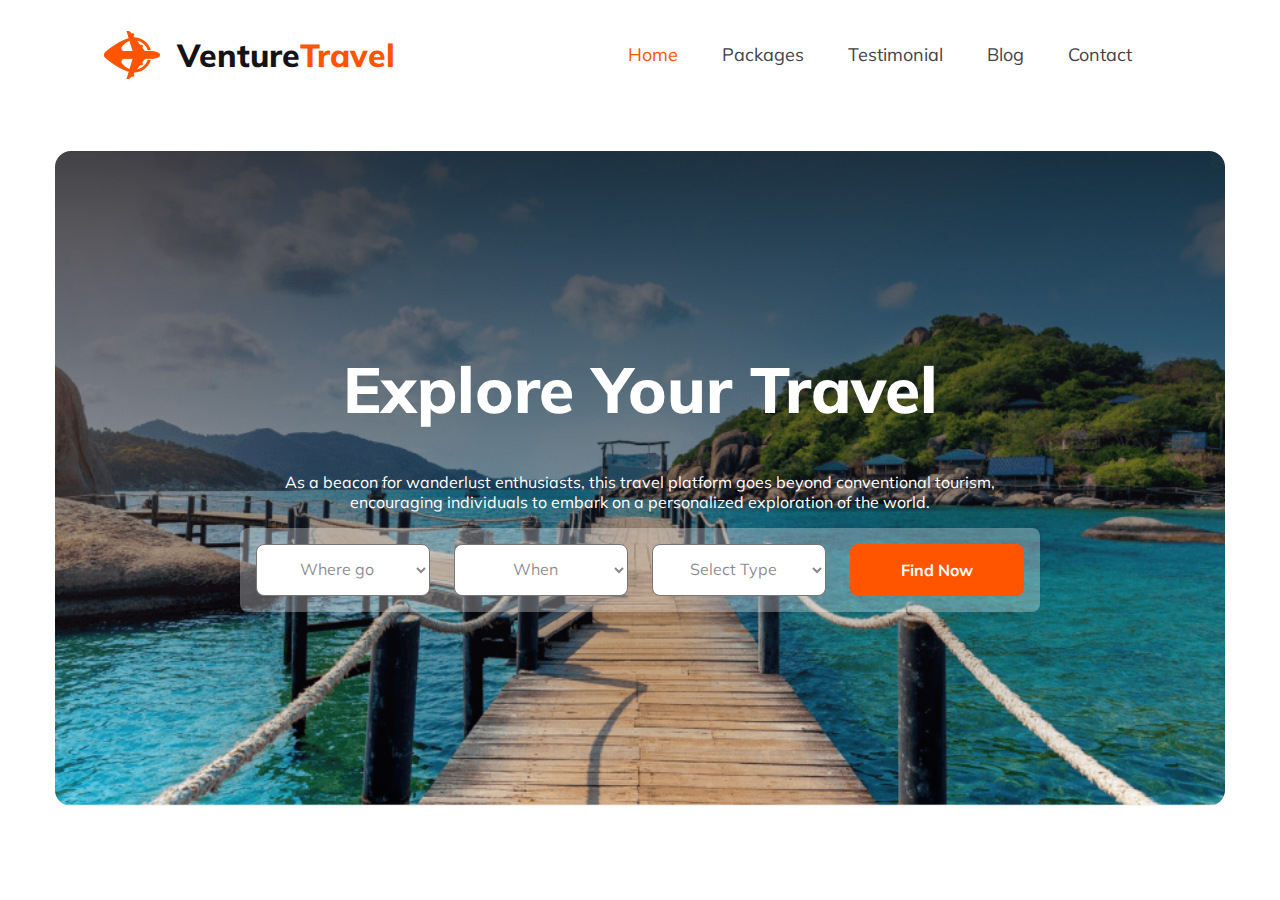
==== index.html @ a74ce191 "Nav and header done with responsive" ====
<!DOCTYPE html>
<html lang="en">
  <head>
    <meta charset="UTF-8" />
    <meta name="viewport" content="width=device-width, initial-scale=1.0" />
    <title>Venture Travel</title>
    <link rel="preconnect" href="https://fonts.googleapis.com" />
    <link rel="preconnect" href="https://fonts.gstatic.com" crossorigin />
    <link
      href="https://fonts.googleapis.com/css2?family=Mulish:ital,wght@0,200..1000;1,200..1000&display=swap"
      rel="stylesheet"/>
      <link rel="stylesheet" href="https://cdnjs.cloudflare.com/ajax/libs/font-awesome/6.5.1/css/all.min.css"
        integrity="sha512-DTOQO9RWCH3ppGqcWaEA1BIZOC6xxalwEsw9c2QQeAIftl+Vegovlnee1c9QX4TctnWMn13TZye+giMm8e2LwA=="
        crossorigin="anonymous" referrerpolicy="no-referrer" />
    <link rel="stylesheet" href="/styles.css" />
  </head>
  <body>
    <header>
      <!-- Nav Section -->
      <nav>
        <div class="nav-title-items">
          <img
            src="Images/Group 40071 (2).png"
            alt=""
            style="margin-right: 17px"
          />
          <h2 id="nav-title">
            Venture<span style="color: #ff5400">Travel</span>
          </h2>
        </div>
        <label class="nav-icon"><i class="fa-solid fa-bars"></i></label>
        <ul>
          <li><a href="" style="color: #ff5400">Home</a></li>
          <li><a href="">Packages</a></li>
          <li><a href="">Testimonial</a></li>
          <li><a href="">Blog</a></li>
          <li><a href="">Contact</a></li>
        </ul>
      </nav>
      <!-- Banner Section -->
      <div class="banner">
        <div>
          <h1 id="banner-title">Explore Your Travel</h1>
          <p id="banner-breff">
            As a beacon for wanderlust enthusiasts, this travel platform goes beyond conventional tourism,<br> encouraging individuals to embark on a personalized exploration of the world.
          </p>
        </div>
       

        <div class="selector-main">
            <select class="selector" name="" id=""> <option value="">Where go</option></select>
            <select class="selector" name="" id=""> <option value="">When</option></select>
            <select class="selector" name="" id=""> <option value="">Select Type</option></select>
            <button id="btn1"><i class="fa-solid fa-magnifying-glass"></i> Find Now</button>
          </div>
      </div>
     
    </header>
  </body>
</html>
---- styles.css ----
/* Shared styles */
* {
  font-family: "Mulish";
}


/* Nav section styles */
nav {
  display: flex;
  justify-content: space-around;
  align-items: center;
}

.nav-title-items {
  display: flex;
  align-items: center;
}

.nav-icon {
  display: none;
}

nav ul {
  display: flex;
}

nav li {
  margin-right: 44px;
  list-style: none;
}

nav li a {
  text-decoration: none;
  color: #424247;
  text-align: center;
  font-size: 18px;
  font-weight: 400;

}

#nav-title {
  color: #131318;
  font-size: 2rem;
  font-weight: 800;

}

/* Banner Section Styles */
.banner {
  background: linear-gradient(180deg, rgba(19, 19, 24, 0.80) 0%, rgba(19, 19, 24, 0.00) 100%), url(Images/banner.png);
  background-size: cover;
  background-repeat: no-repeat;
  background-position: center;
  width: 1170px;
  height: 500px;
  border-radius: 16px;
  margin: 50px auto;
  text-align: center;
  padding-top: 155px;

}

.selector-main {
  padding: 16px;
  border-radius: 8px;
  background: rgba(255, 255, 255, 0.30);
  display: inline-flex;
  padding: 16px;
  align-items: flex-start;
  gap: 24px;
}

.selector {
  width: 174px;
  height: 52px;
  border-radius: 8px;
  background: #FFF;
  color: rgba(19, 19, 24, 0.50);
  text-align: center;
  font-size: 1rem;
  font-weight: 400;

}

#btn1 {
  width: 174px;
  height: 52px;
  border-radius: 8px;
  background: #FF5400;
  color: #FFF;
  text-align: center;
  font-size: 1rem;
  font-weight: 700;
  border: none;

}

#banner-title {
  color: #FFF;
  font-size: 4rem;
  font-weight: 800;

  /* padding-top: 106px; */


}

#banner-breff {

  color: #FFF;

  font-size: 1rem;
  font-weight: 400;

}






/* Responsive section styles */
@media screen and (max-width:600px) {
  nav ul {
    display: none;
  }

  .nav-icon {
    display: block;
  }

  .banner {
    width: 500px;
    height: 483px;
  }

  #banner-title {
    color: #FFF;
    font-size: 1.375rem;
    font-weight: 800;
    /* margin: 0; */
  }

  #banner-breff {
    /* max-width: 304px; */
    color: #FFF;
    text-align: center;
    font-size: 0.875rem;
    font-weight: 400;
    line-height: 21px;
  }

  .selector-main {

    display: flex;
    flex-direction: column;
    justify-content: center;
    align-items: center;
    margin-left: 100px;
    width: 287px;
    padding: 16px;
    gap: 16px;
  }

  .selector {
    width: 255px;
    height: 52px;
  }

  #btn1 {
    width: 255px;
    height: 52px;
  }

  



}
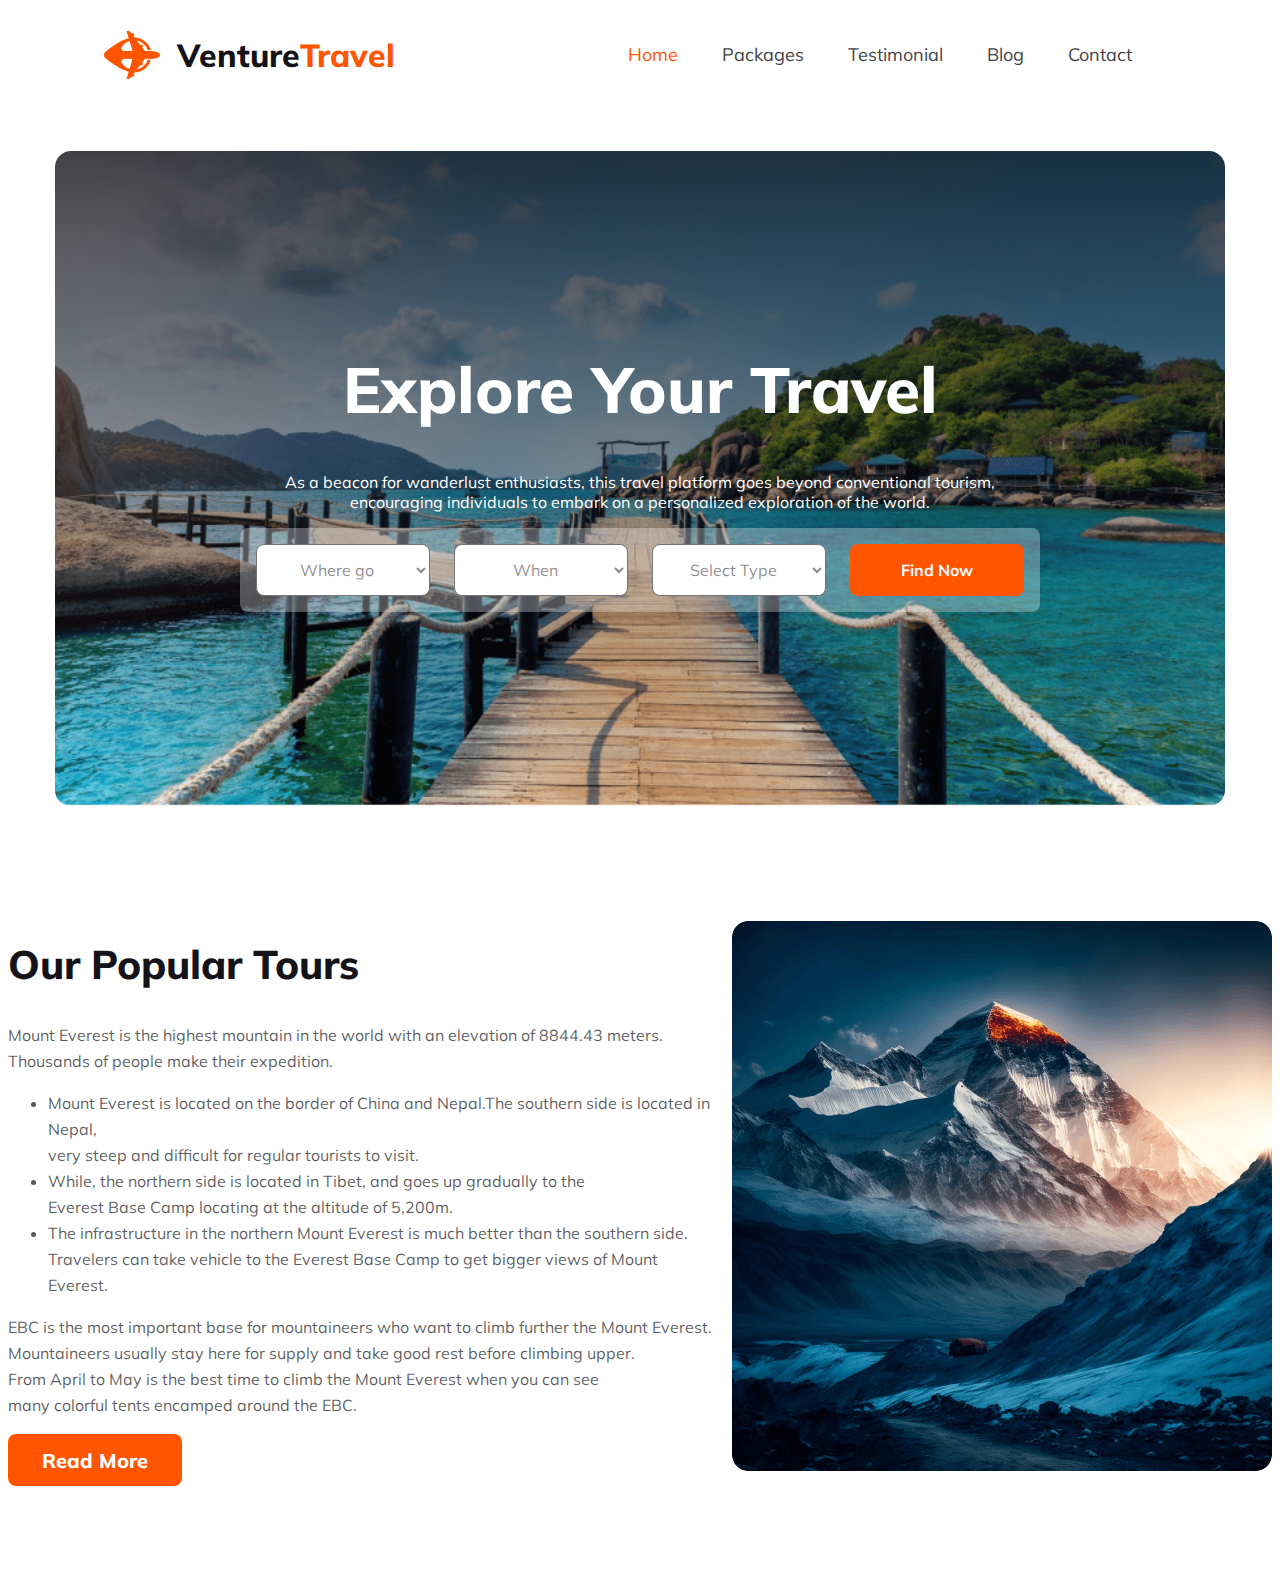
==== commit 1b6af4bd: "popular location section done" ====
--- a/index.html
+++ b/index.html
@@ -56,5 +56,25 @@
       </div>
      
     </header>
+    <main>
+      <div class="hill-section">
+        <div class="popular-tours">
+          <h2 id="tour-title">Our Popular Tours</h2>
+          <p id="tour-breff">Mount Everest is the highest mountain in the world with an elevation of 8844.43 meters. <br> Thousands of people make their expedition.</p>
+          <ul id="tour-points">
+            <li> Mount Everest is located on the border of China and Nepal.The southern side is located in Nepal, <br> very steep and difficult for regular tourists to visit. </li>
+            <li>While, the northern side is located in Tibet, and goes up gradually to the <br> Everest Base Camp locating at the altitude of 5,200m. </li>
+            <li>The infrastructure in the northern Mount Everest is much better than the southern side. <br> Travelers can take vehicle to the Everest Base Camp to get bigger views of Mount Everest. </li>
+          </ul>
+          <p id="tour-breff">EBC is the most important base for mountaineers who want to climb further the Mount Everest. <br> Mountaineers usually stay here for supply and take good rest before climbing upper. <br> From April to May is the best time to climb the Mount Everest when you can see <br> many colorful tents encamped around the EBC. </p>
+            <button id="btn2">Read More</button>
+        </div>
+      
+          <img id="mount-everest-img" src="Images/Rectangle 4.png" alt="">
+      
+      
+          
+      
+    </main>
   </body>
 </html>
--- a/styles.css
+++ b/styles.css
@@ -1,6 +1,7 @@
 /* Shared styles */
 * {
   font-family: "Mulish";
+
 }
 
 
@@ -99,20 +100,72 @@
   color: #FFF;
   font-size: 4rem;
   font-weight: 800;
-
-  /* padding-top: 106px; */
-
-
 }
 
 #banner-breff {
-
-  color: #FFF;
-
-  font-size: 1rem;
-  font-weight: 400;
-
-}
+  color: #FFF;
+  font-size: 1rem;
+  font-weight: 400;
+}
+
+/* Main Sections Styles */
+.hill-section {
+  display: flex;
+  justify-content: center;
+  align-items: center;
+  margin: 100px auto;
+
+
+}
+
+.popular-tours {
+  margin-right: 20px;
+}
+
+
+#tour-title {
+  color: #131318;
+  font-size: 2.5rem;
+  font-weight: 800;
+}
+
+#tour-breff {
+  color: rgba(19, 19, 24, 0.70);
+  font-size: 1rem;
+  font-weight: 400;
+  line-height: 26px;
+}
+
+#tour-points {
+  color: rgba(19, 19, 24, 0.70);
+
+  font-size: 1rem;
+
+  font-weight: 400;
+  line-height: 26px;
+}
+
+#mount-everest-img {
+  width: 540px;
+  height: 550px;
+  border-radius: 16px;
+
+}
+
+#btn2 {
+  background: #FF5400;
+  width: 174px;
+  height: 52px;
+  border-radius: 8px;
+  border: none;
+  color: #FFF;
+  text-align: center;
+  font-size: 1.25rem;
+  font-weight: 800;
+
+}
+
+
 
 
 
@@ -121,6 +174,8 @@
 
 /* Responsive section styles */
 @media screen and (max-width:600px) {
+
+  /* Nav and Header section */
   nav ul {
     display: none;
   }
@@ -138,11 +193,11 @@
     color: #FFF;
     font-size: 1.375rem;
     font-weight: 800;
-    /* margin: 0; */
+    
   }
 
   #banner-breff {
-    /* max-width: 304px; */
+    
     color: #FFF;
     text-align: center;
     font-size: 0.875rem;
@@ -172,7 +227,68 @@
     height: 52px;
   }
 
-  
+  /* Main section styles */
+  /* popular tours */
+  .hill-section {
+    display: flex;
+    flex-direction: column;
+    justify-content: center;
+    align-items: center;
+    margin: 100px auto;
+
+
+  }
+
+  .popular-tours {
+    margin-left: 20px;
+  }
+
+
+  #tour-title {
+    color: #131318;
+
+    font-size: 1.25rem;
+    font-weight: 800;
+
+  }
+
+  #tour-breff {
+    color: rgba(19, 19, 24, 0.70);
+    font-size: 0.875rem;
+    font-weight: 400;
+    line-height: 24px;
+  }
+
+  #tour-points {
+    color: rgba(19, 19, 24, 0.70);
+    font-size: 0.875rem;
+    font-weight: 400;
+    line-height: 24px;
+  }
+
+  #mount-everest-img {
+    width: 540px;
+    height: 550px;
+    border-radius: 16px;
+
+  }
+
+  #btn2 {
+    background: #FF5400;
+    width: 174px;
+    height: 52px;
+    border-radius: 8px;
+    border: none;
+    color: #FFF;
+    text-align: center;
+    font-size: 1.25rem;
+    font-weight: 800;
+    margin-bottom: 24px ;
+
+  }
+
+
+
 
 
 
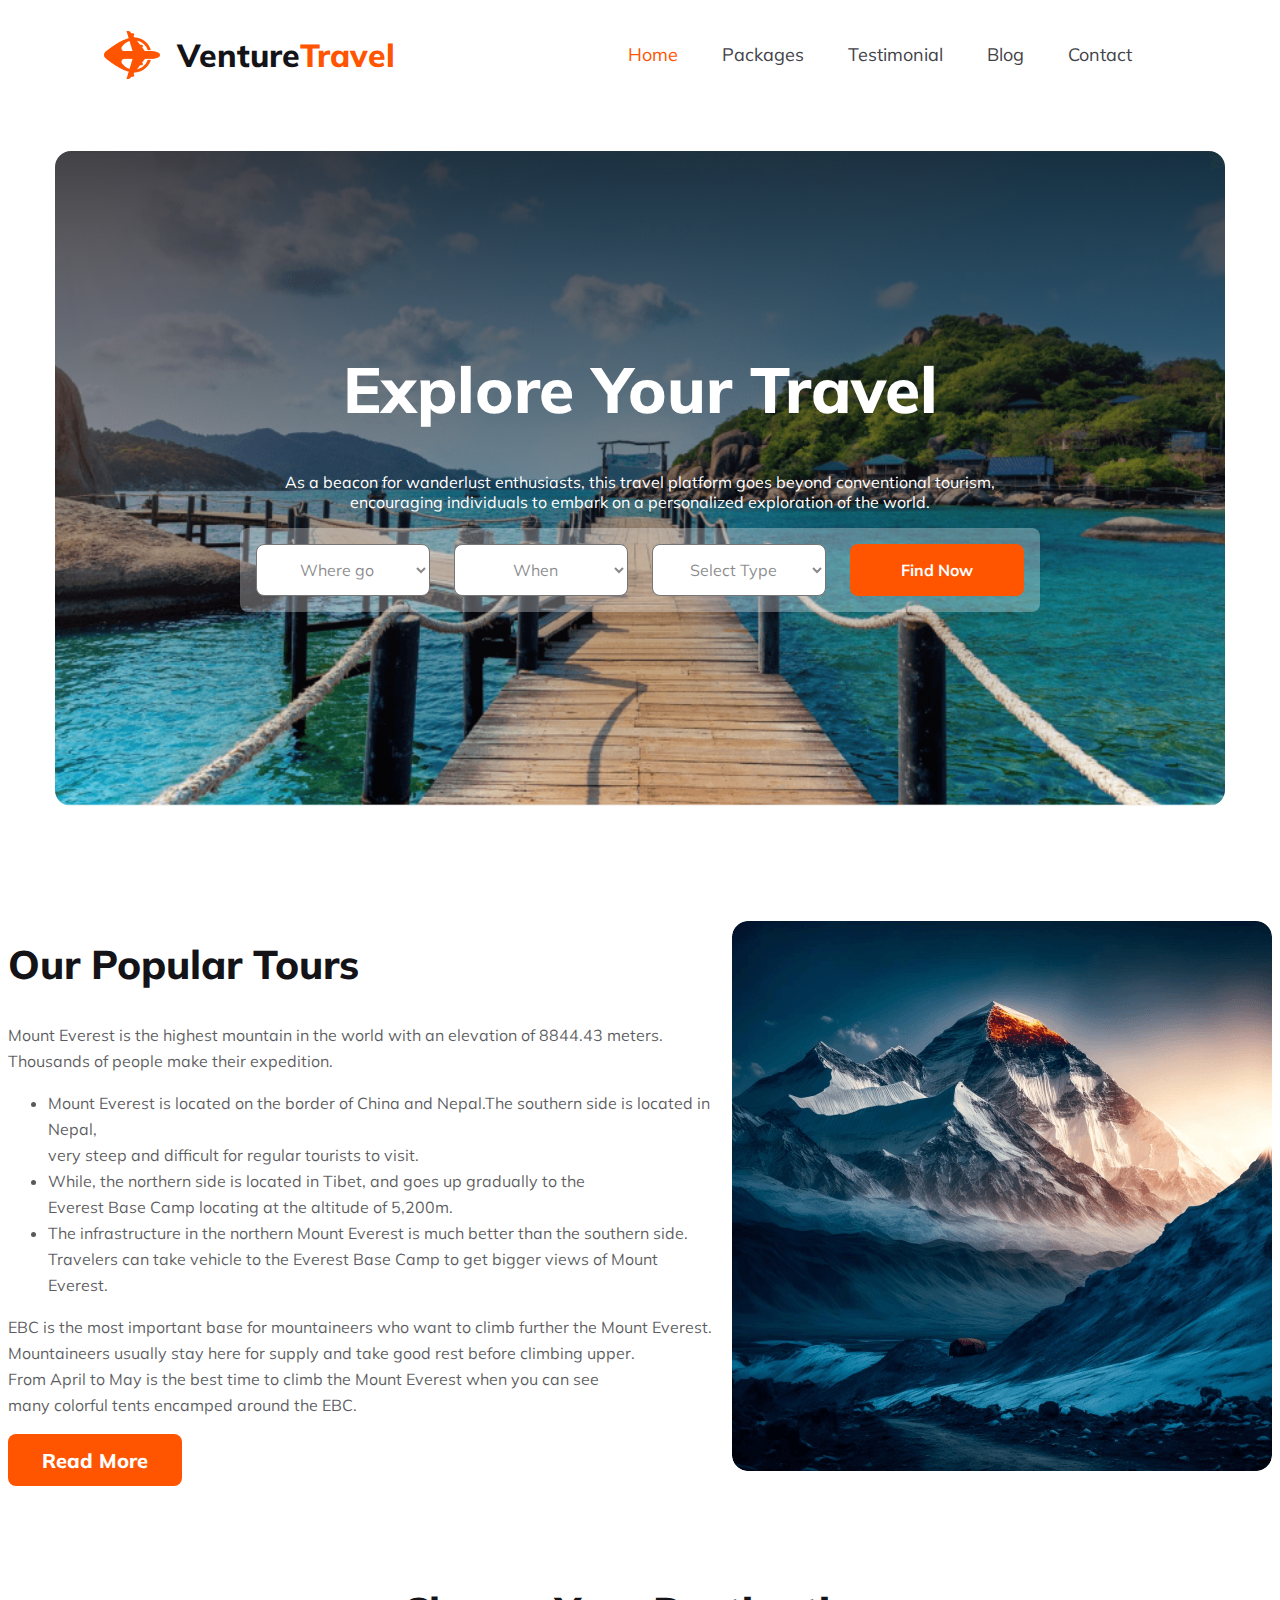
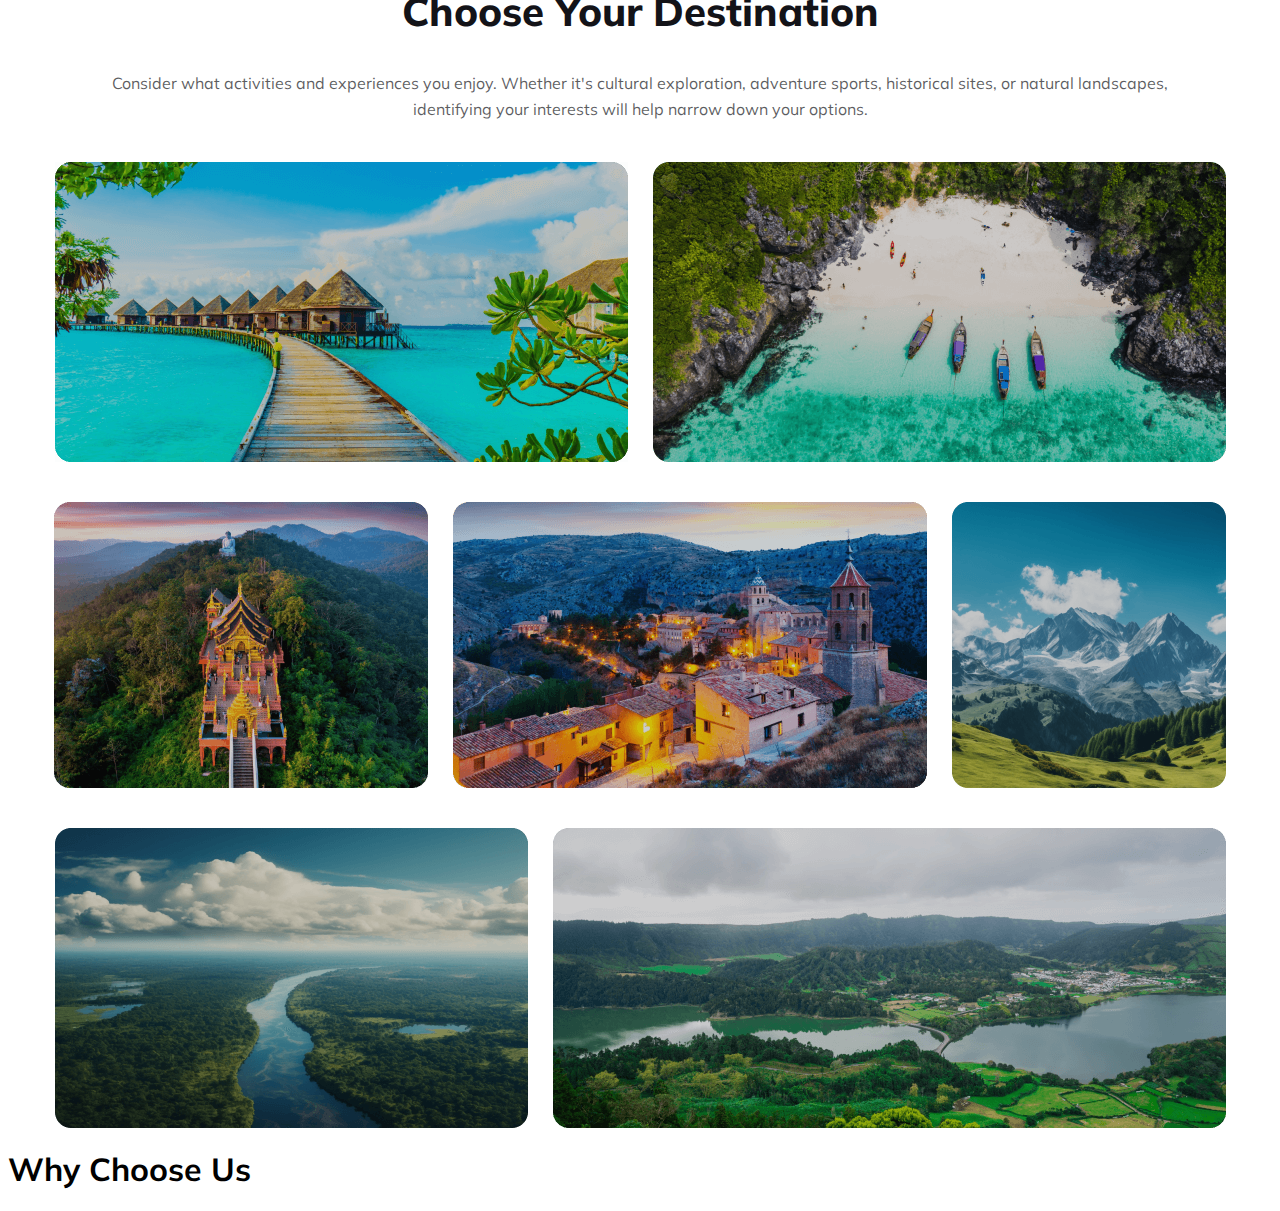
==== commit ee83c82d: "Git problem" ====
--- a/index.html
+++ b/index.html
@@ -57,6 +57,7 @@
      
     </header>
     <main>
+      <!-- Popular location -->
       <div class="hill-section">
         <div class="popular-tours">
           <h2 id="tour-title">Our Popular Tours</h2>
@@ -71,7 +72,35 @@
         </div>
       
           <img id="mount-everest-img" src="Images/Rectangle 4.png" alt="">
-      
+        </div>
+
+        <!-- Choose Your Location section -->
+        <section>
+          <h2 id="location-title">Choose Your Destination</h2>
+          <p id="location-breff">Consider what activities and experiences you enjoy. Whether it's cultural exploration, adventure sports, historical sites, or natural landscapes, <br> identifying your interests will help narrow down your options.</p>
+          <div class="row">
+            <img class="location-img" src="Images/Rectangle 5.png" alt="">
+            <img class="location-img" src="Images/indo.png" alt="">
+          </div>
+          <div class="row">
+            <img src="Images/Rectangle 6.png" alt="">
+            <img src="Images/Rectangle 7.png" alt="">
+            <img src="Images/Rectangle 9.png" alt="">
+          </div>
+          <div class="row">
+            <img src="Images/Rectangle 11.png" alt="">
+            <img src="Images/Rectangle 10.png" alt="">
+          </div>
+
+        </section>
+        <!-- Why chose us section -->
+
+        <section>
+          <div>
+            <h1>Why Choose Us</h1>
+            <p></p>
+          </div>
+        </section>
       
           
       
--- a/styles.css
+++ b/styles.css
@@ -165,9 +165,36 @@
 
 }
 
-
-
-
+/* Choose Your Location section styles */
+#location-title {
+  color: #131318;
+  text-align: center;
+  font-size: 2.5rem;
+  font-weight: 800;
+}
+
+#location-breff {
+  color: rgba(19, 19, 24, 0.70);
+  text-align: center;
+  font-size: 1rem;
+  font-weight: 400;
+  line-height: 26px;
+}
+
+
+.row {
+  display: flex;
+  justify-content: center;
+  align-items: center;
+  margin-top: 40px;
+  gap: 25px;
+}
+
+.location-img {
+  width: 573px;
+  height: 300px;
+}
+/* Why chose us section */
 
 
 
@@ -193,11 +220,11 @@
     color: #FFF;
     font-size: 1.375rem;
     font-weight: 800;
-    
+
   }
 
   #banner-breff {
-    
+
     color: #FFF;
     text-align: center;
     font-size: 0.875rem;
@@ -283,12 +310,49 @@
     text-align: center;
     font-size: 1.25rem;
     font-weight: 800;
-    margin-bottom: 24px ;
-
-  }
-
-
-
+    margin-bottom: 24px;
+
+  }
+
+  /* Choose Your Location section styles */
+
+  #location-title {
+    color: #131318;
+    text-align: center;
+    font-size: 1.25rem;
+    font-weight: 800;
+
+  }
+
+  #location-breff {
+    color: rgba(19, 19, 24, 0.70);
+    text-align: center;
+    font-size: 0.875rem;
+    font-weight: 400;
+    line-height: 24px;
+  }
+
+  .row>img {
+    width: 335px;
+    height: 176px;
+  }
+
+  .row {
+    display: flex;
+    flex-direction: column;
+    justify-content: center;
+    align-items: center;
+    margin-top: 40px;
+    gap: 25px;
+  }
+
+  .location-img {
+    width: 573px;
+    height: 300px;
+  }
+
+
+/* Why chose us section */
 
 
 
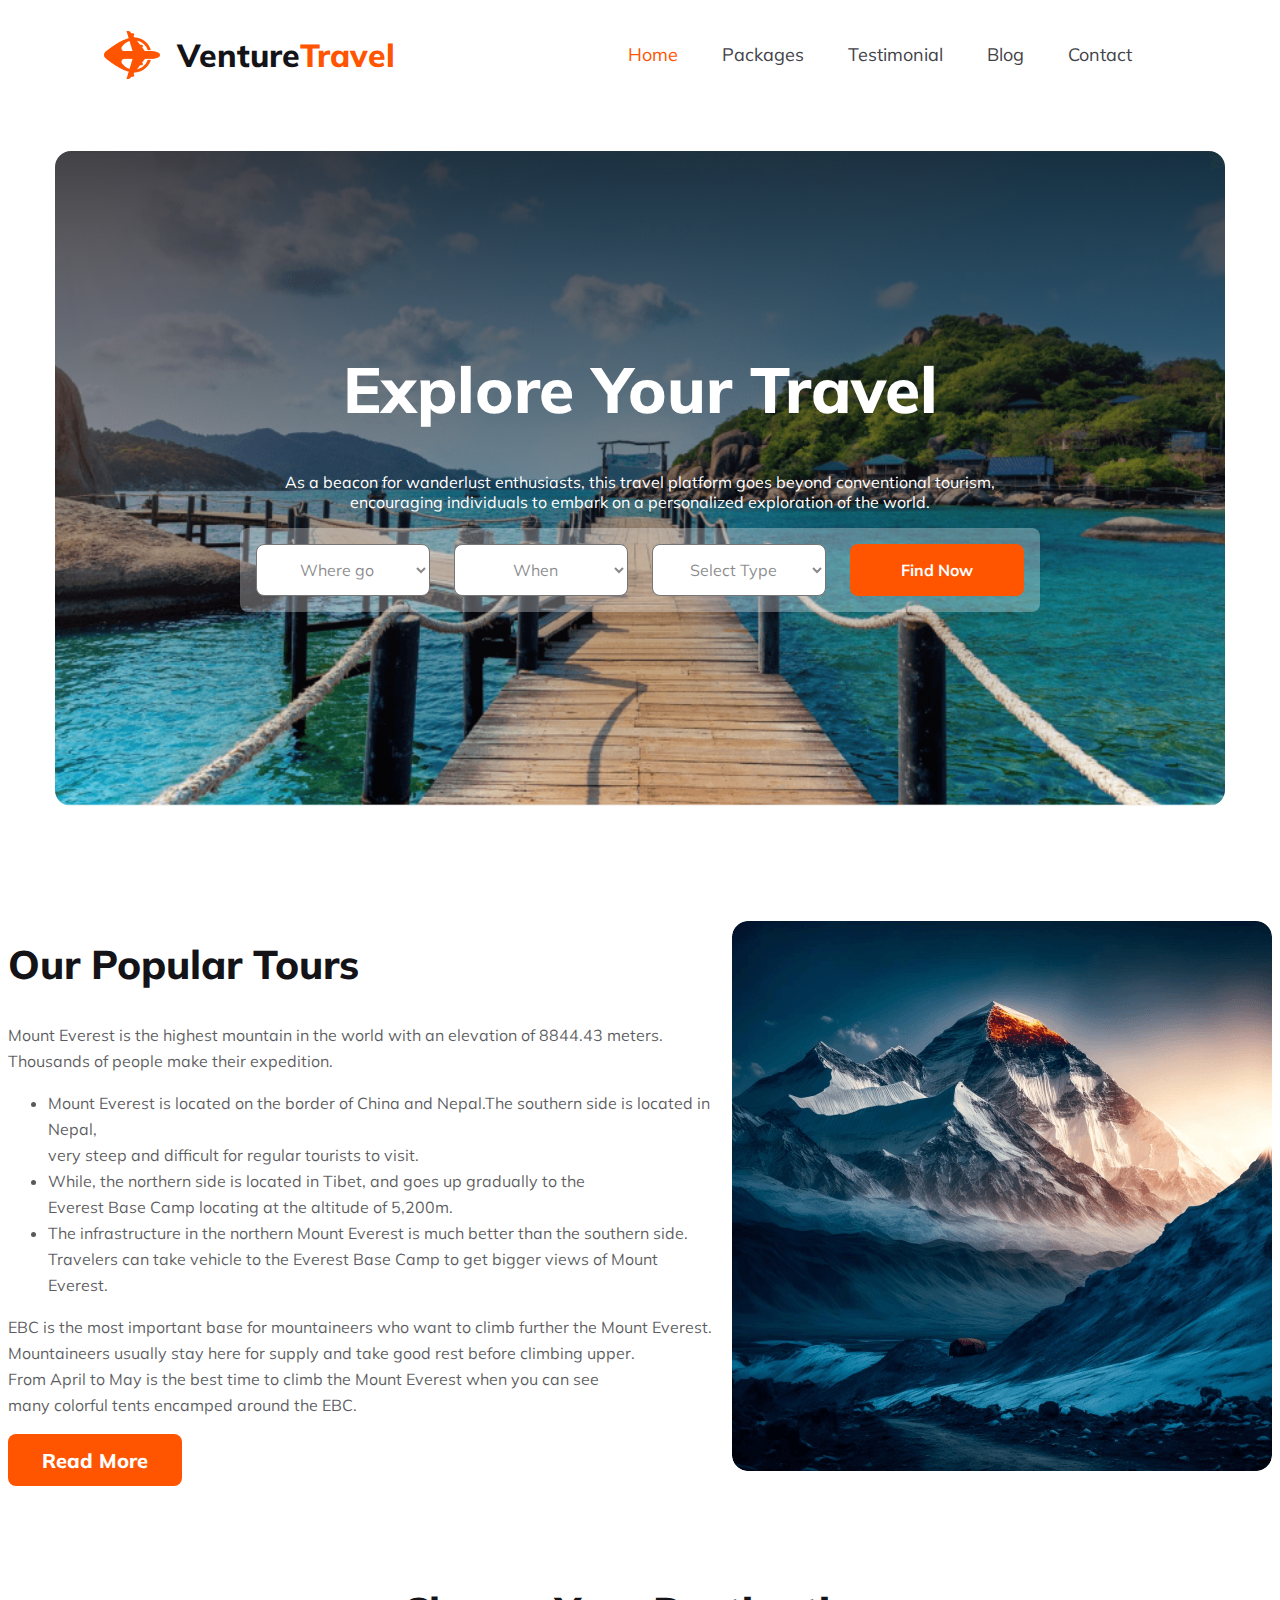
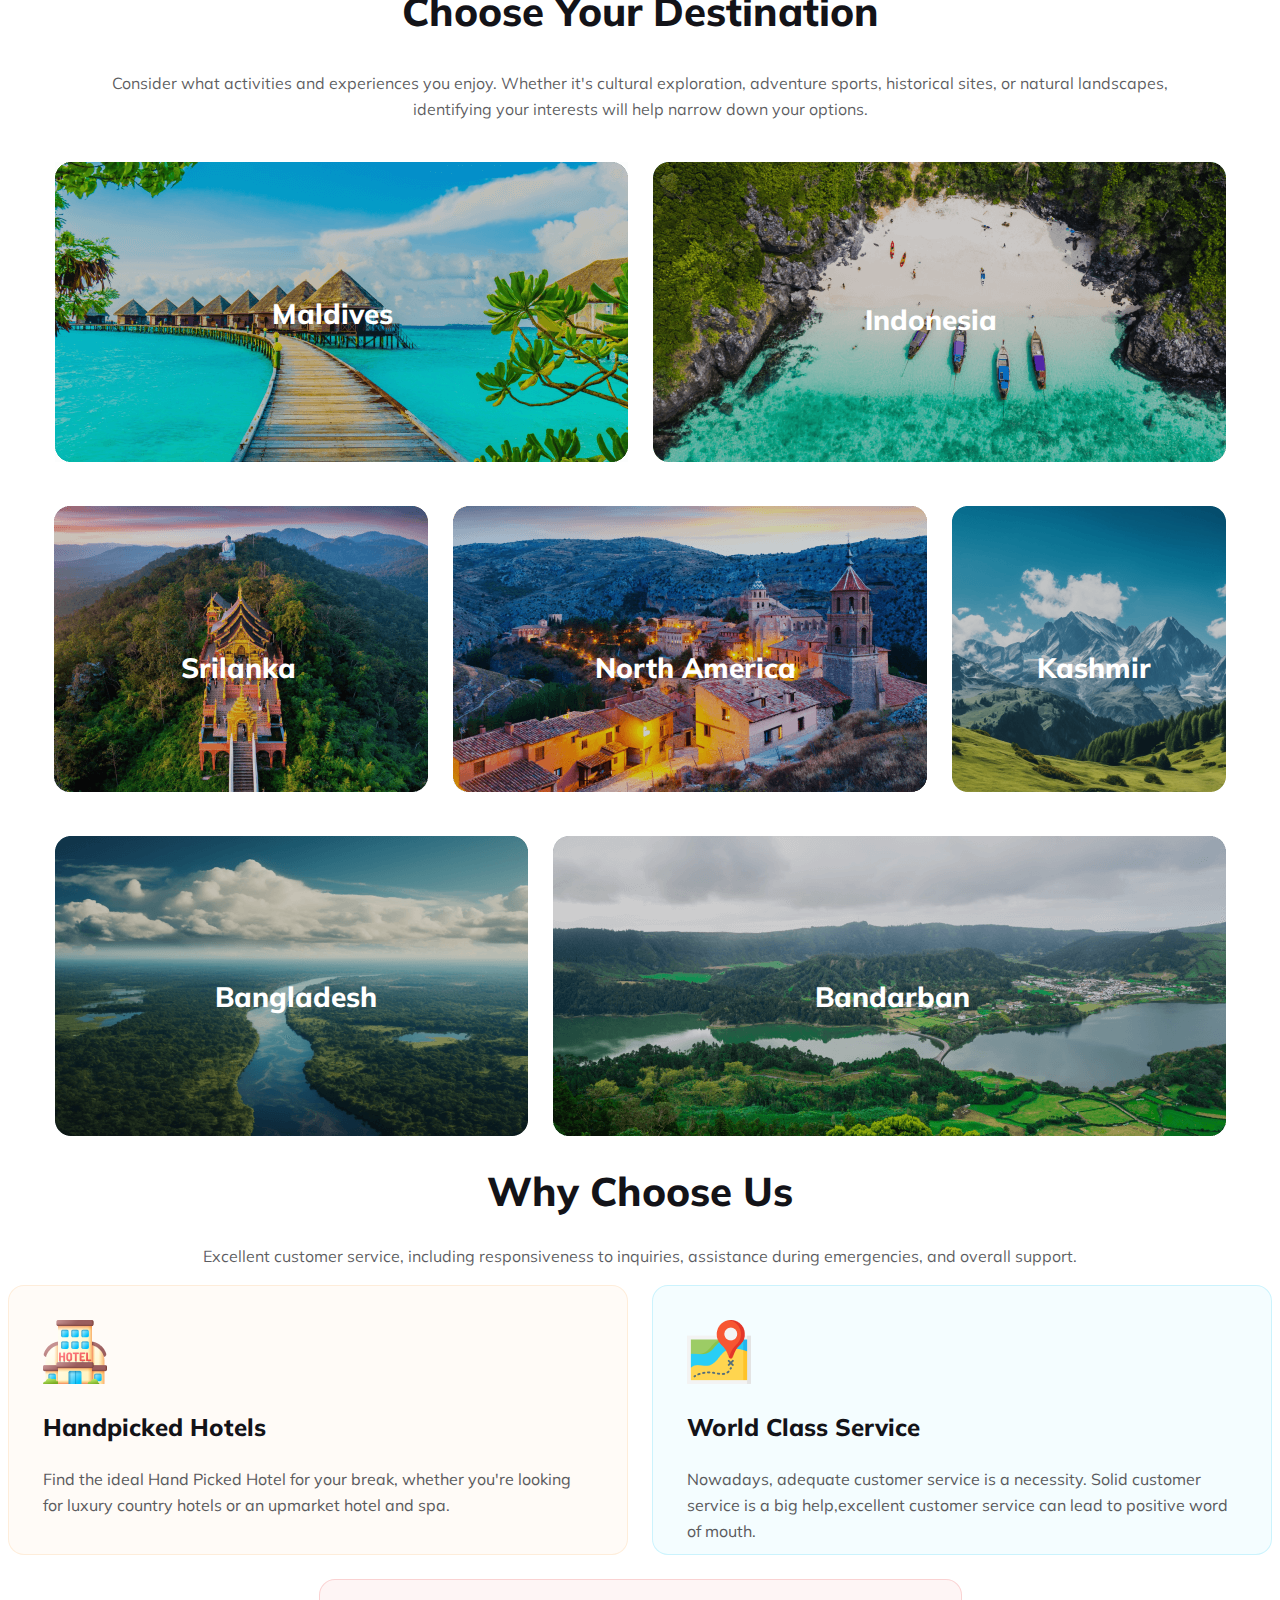
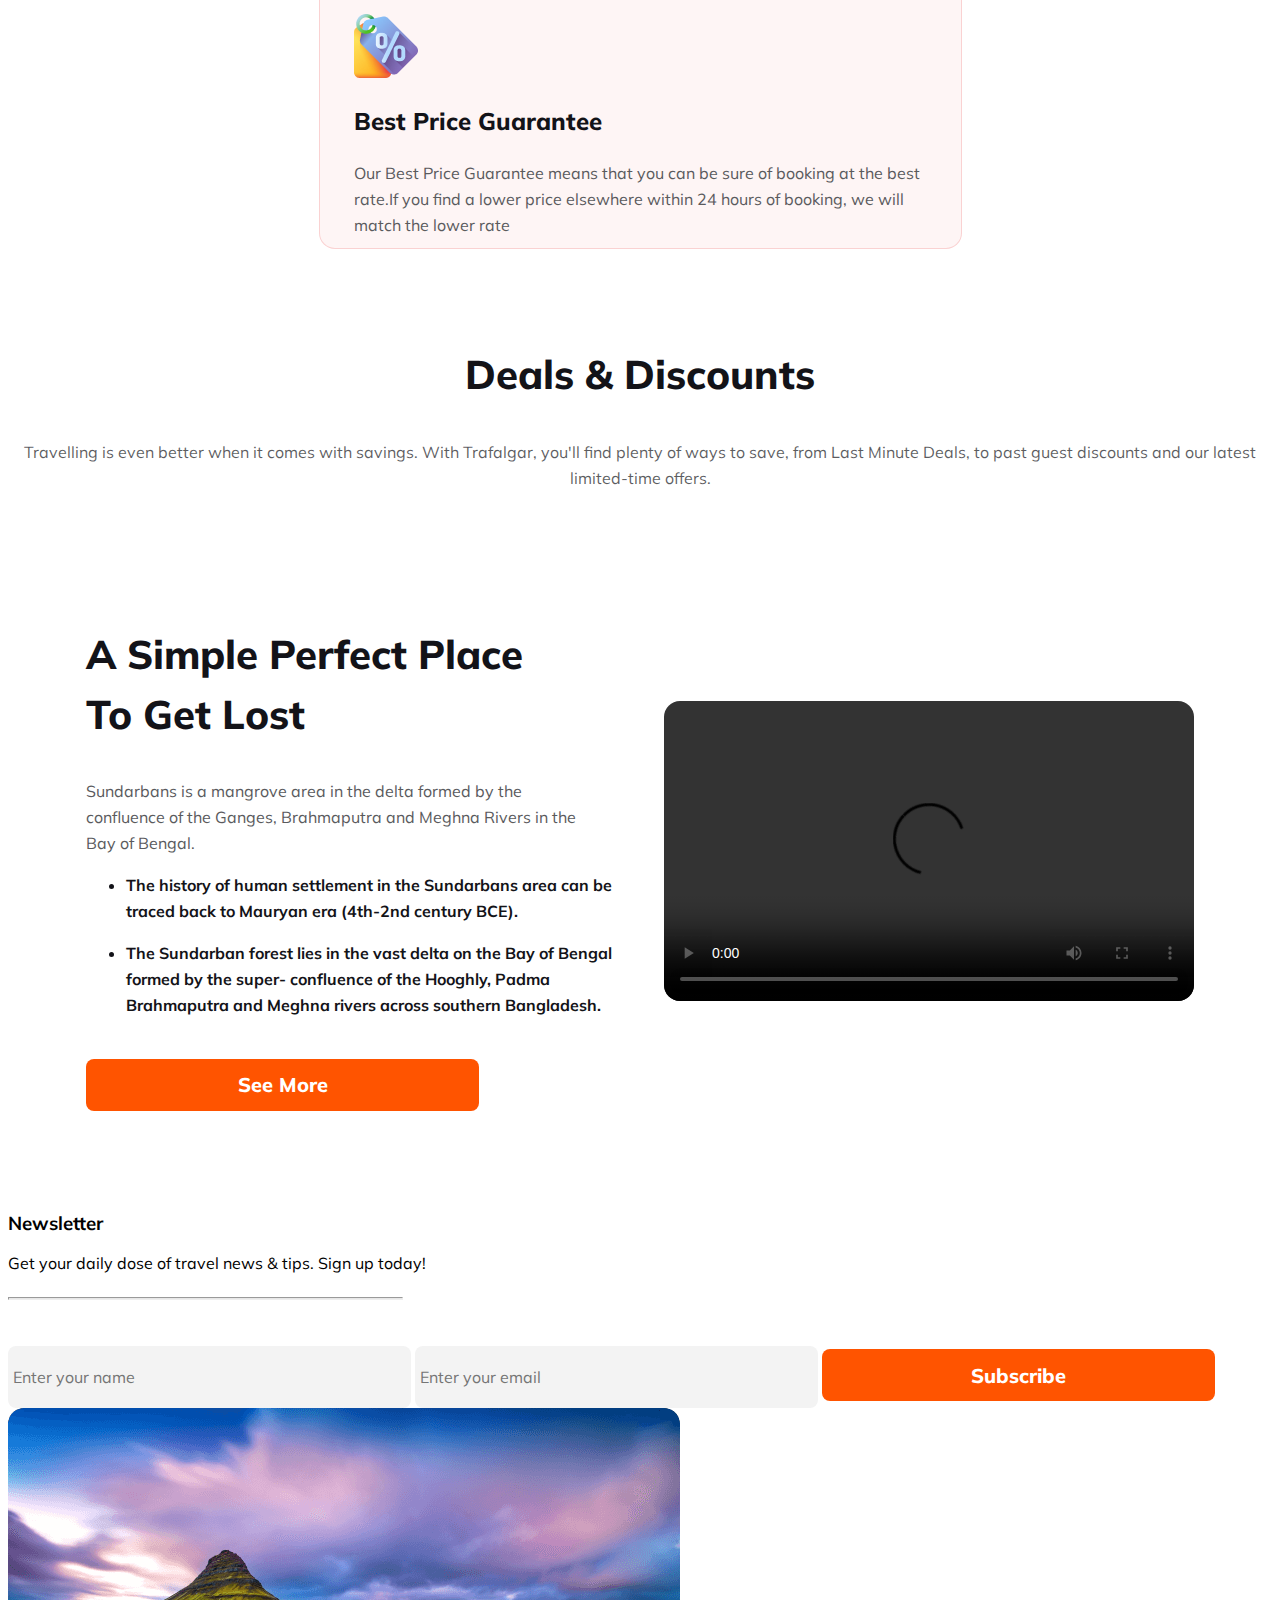
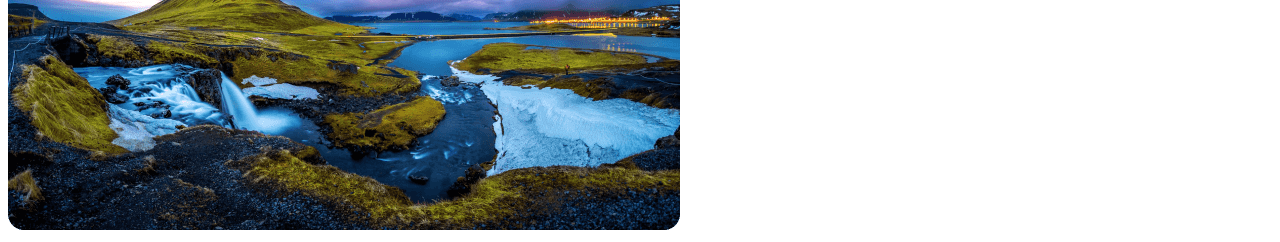
==== commit 9f2c8f6d: "Css issue fix" ====
--- a/index.html
+++ b/index.html
@@ -12,7 +12,7 @@
       <link rel="stylesheet" href="https://cdnjs.cloudflare.com/ajax/libs/font-awesome/6.5.1/css/all.min.css"
         integrity="sha512-DTOQO9RWCH3ppGqcWaEA1BIZOC6xxalwEsw9c2QQeAIftl+Vegovlnee1c9QX4TctnWMn13TZye+giMm8e2LwA=="
         crossorigin="anonymous" referrerpolicy="no-referrer" />
-    <link rel="stylesheet" href="/styles.css" />
+    <link rel="stylesheet" href="styles.css" />
   </head>
   <body>
     <header>
@@ -78,32 +78,126 @@
         <section>
           <h2 id="location-title">Choose Your Destination</h2>
           <p id="location-breff">Consider what activities and experiences you enjoy. Whether it's cultural exploration, adventure sports, historical sites, or natural landscapes, <br> identifying your interests will help narrow down your options.</p>
-          <div class="row">
-            <img class="location-img" src="Images/Rectangle 5.png" alt="">
-            <img class="location-img" src="Images/indo.png" alt="">
-          </div>
-          <div class="row">
-            <img src="Images/Rectangle 6.png" alt="">
-            <img src="Images/Rectangle 7.png" alt="">
-            <img src="Images/Rectangle 9.png" alt="">
-          </div>
-          <div class="row">
-            <img src="Images/Rectangle 11.png" alt="">
-            <img src="Images/Rectangle 10.png" alt="">
-          </div>
+          <div class="main-cart">
+            <div class="row">
+              <div class="relative">
+                <img class="location-img i-1" src="Images/Rectangle 5.png" alt="">
+                <div>
+                    <h3 id="txt-malay">Maldives</h3>
+                </div>
+              </div>
+              <div class="relative">
+                <img class="location-img i-1" src="Images/indo.png" alt="">
+                <div>
+                    <h3 id="txt-indo">Indonesia</h3>
+                </div>
+              </div>
+            </div>
+            <div class="row">
+              <div class="relative">
+                <img class="i-1" src="Images/Rectangle 6.png" alt="">
+                <div>
+                    <h3 id="txt-srilanka">Srilanka</h3>
+                </div>
+              </div>
+              <div class="relative">
+                <img class="i-1" src="Images/Rectangle 7.png" alt="">
+                <div>
+                    <h3 id="txt-america">North America</h3>
+                </div>
+              </div>
+              <div class="relative">
+                <img class="i-1" src="Images/Rectangle 9.png" alt="">
+                <div>
+                    <h3 id="txt-Kashmir">Kashmir</h3>
+                </div>
+              </div>
+            </div>
+            <div class="row">
+              <div class="relative">
+                <img class="i-1" src="Images/Rectangle 11.png" alt="">
+                <div>
+                    <h3 id="txt-bangladesh">Bangladesh</h3>
+                </div>
+              </div>
+              <div class="relative">
+                <img class="i-1" src="Images/Rectangle 10.png" alt="">
+                <div>
+                    <h3 id="txt-Bandarban">Bandarban</h3>
+                </div>
+              </div>
+            </div>
+          </div>
+          
+  
 
         </section>
         <!-- Why chose us section -->
 
-        <section>
-          <div>
-            <h1>Why Choose Us</h1>
-            <p></p>
+        <section class="about-us-main">
+          <div id="about-us">
+            <h1 id="about-us-title">Why Choose Us</h1>
+            <p id="about-us-breff"> Excellent customer service, including responsiveness to inquiries, assistance during emergencies, and overall support.</p>
+          </div>
+          <div class="about-us-cart">
+            <div class="about-us-cart2">
+              <div class="hotel1">
+                <img class="hotel-icon" src="icons/hotel 1.png" alt="">
+                <h3 class="hotel-title">Handpicked Hotels</h3>
+                <p class="hotel-breff">Find the ideal Hand Picked Hotel for your break, whether you're looking for luxury country hotels or an upmarket hotel and spa.</p>
+              </div>
+              <div class="hotel2">
+                <img class="icon" src="icons/map 1.png" alt="">
+                <h3 class="hotel-title">World Class Service</h3>
+                <p class="hotel-breff">Nowadays, adequate customer service is a necessity. Solid customer service is a big help,excellent customer service can lead to positive word of mouth. </p>
+              </div>
+            </div>
+           
+            <div class="hotel3">
+              <img class="icon"  src="icons/price-tag 1.png" alt="">
+              <h3 class="hotel-title">Best Price Guarantee</h3>
+              <p class="hotel-breff">Our Best Price Guarantee means that you can be sure of booking at the best rate.If you find a lower price elsewhere within 24 hours of booking, we will match the lower rate</p>
+            </div>
           </div>
         </section>
       
-          
-      
+        <!-- Deals & Discounts section  -->
+        <section>
+          <div class="deals-heading">
+            <h3 id="deal-title">Deals & Discounts</h3>
+            <p id="deal-breff">Travelling is even better when it comes with savings. With Trafalgar, you'll find plenty of ways to save, from Last Minute Deals, to past guest discounts and our latest limited-time offers.</p>
+          </div>
+         
+        </section>
+        <!-- A simple place to get lost -->
+          <section>
+            <div class="place-section">
+              <div class="place-for-tours">
+                <h2 id="place-title">A Simple Perfect Place To Get Lost</h2>
+                <p id="place-breff">Sundarbans is a mangrove area in the delta formed by the confluence of the Ganges, Brahmaputra and Meghna Rivers in the Bay of Bengal.</p>
+                <ul id="sundarban-points">
+                  <li style="margin-bottom: 16px;"> The history of human settlement in the Sundarbans area can be traced back to  Mauryan era (4th-2nd century BCE).  </li>
+                  <li>The Sundarban forest lies in the vast delta on the Bay of Bengal formed by the  super- confluence of the Hooghly, Padma Brahmaputra and Meghna rivers across southern Bangladesh.</li>
+                </ul>
+                <button id="btn3">See More</button>
+              </div>
+              <video id="video" controls src="videos/SUNDARBAN Tour - The Natural Shield on Earth - Sundarban National Park Delta - Sundarban Documentary.mp4"></video>
+          </section>
+          <!-- Newsletter section -->
+          <section class="newsletter-main">
+            <div class="newsletter-main">
+              <h3 id="newsletter-title">Newsletter</h3>
+              <p id="newsletter-breff">Get your daily dose of travel news & tips. Sign up today!</p>
+              <hr>
+            
+              <input type="text" placeholder="Enter your name">
+              <input type="email" name="" id="" placeholder="Enter your email">
+              <button id="btn3">Subscribe</button>
+            </div>
+            <img src="Images/Rectangle 8 .png" alt="">
+          </section>
+
+     
     </main>
   </body>
 </html>
--- a/styles.css
+++ b/styles.css
@@ -181,6 +181,81 @@
   line-height: 26px;
 }
 
+.location-img{
+  width: 573px;
+  height: 300px;
+  
+}
+.relative{
+  position: relative;
+}
+  
+
+#txt-malay{
+  position: absolute;
+  color: #FFF;
+text-align: center; 
+font-size: 28px;
+font-weight: 800;
+top: 35%;
+left: 38%;
+
+}
+#txt-indo{
+  position: absolute;
+  color: #FFF;
+text-align: center; 
+font-size: 28px;
+font-weight: 800;
+top: 37%;
+left: 37%;
+}
+#txt-srilanka{
+  position: absolute;
+  color: #FFF;
+text-align: center; 
+font-size: 28px;
+font-weight: 800;
+top: 40%;
+left:34%;
+}
+#txt-america{
+  position: absolute;
+  color: #FFF;
+text-align: center; 
+font-size: 28px;
+font-weight: 800;
+top: 40%;
+left:30%; 
+}
+#txt-Kashmir{
+  position: absolute;
+  color: #FFF;
+text-align: center; 
+font-size: 28px;
+font-weight: 800;
+top: 40%;
+left:31%; 
+}
+#txt-bangladesh{
+  position: absolute;
+  color: #FFF;
+text-align: center; 
+font-size: 28px;
+font-weight: 800;
+top: 38%;
+left: 34%; 
+}
+#txt-Bandarban{
+  position: absolute;
+  color: #FFF;
+text-align: center; 
+font-size: 28px;
+font-weight: 800;
+top: 38%;
+left: 39%; 
+}
+
 
 .row {
   display: flex;
@@ -190,11 +265,210 @@
   gap: 25px;
 }
 
-.location-img {
+
+
+
+
+/* Why chose us section */
+
+#about-us-title {
+  color: #131318;
+  text-align: center;
+  font-size: 2.5rem;
+  font-weight: 800;
+
+}
+
+#about-us-breff {
+  color: rgba(19, 19, 24, 0.70);
+  text-align: center;
+  font-size: 1rem;
+  font-weight: 400;
+  line-height: 26px;
+}
+
+.about-us-cart2{
+  display: flex;
+  justify-content: center;
+  gap: 24px;
+}
+
+.hotel1{
   width: 573px;
+  height: 200px;
+  border-radius: 16px;
+  border: 1px solid rgba(251, 181, 99, 0.20);
+  background: rgba(251, 181, 99, 0.05);
+  padding:34px;
+}
+.hotel2{
+  width: 573px;
+  height: 200px;
+  border-radius: 16px;
+  border: 1px solid rgba(41, 206, 246, 0.20);
+background: rgba(41, 206, 246, 0.05);
+  padding:34px;
+}
+.hotel3{
+  width: 573px;
+  height: 200px;
+  border-radius: 16px;
+  border: 1px solid rgba(233, 68, 68, 0.20);
+  background: rgba(233, 68, 68, 0.05);
+  padding:34px;
+  margin: 24px auto;
+  
+}
+.hotel-title{
+  color: #131318;
+font-size: 1.5rem;
+font-weight: 800;
+}
+.hotel-breff{
+  color: #5A5A5D;
+font-size: 1rem;
+font-weight: 400;
+line-height: 26px;
+}
+.icon{
+  width: 64px;
+height: 64px;
+
+}
+
+
+/* Deals & Discounts section */
+
+#deal-title{
+  color: #131318;
+text-align: center;
+font-size: 2.5rem;
+font-weight: 800;
+margin-top: 100px;
+
+}
+#deal-breff{
+  color: rgba(19, 19, 24, 0.70);
+text-align: center;
+font-size: 1rem;
+font-weight: 400;
+line-height: 26px;
+}
+/* A Simple Perfect Place To Get Lost */
+.place-section{
+  display: flex;
+  justify-content: center;
+  align-items: center;
+  margin: 100px auto;
+
+
+}
+
+.place-for-tours{
+  margin-right: 20px;
+}
+
+
+#place-title{
+  color: #131318;
+    font-size: 2.5rem;
+    font-weight: 800;
+  line-height: 60px; 
+  width: 448px;
+}
+
+#place-breff{
+  color: #5A5A5D;
+    font-size: 1rem;
+    font-weight: 400;
+  line-height: 26px;
+  max-width: 518px;
+}
+
+#sundarban-points{
+  color: #131318;
+   font-size: 1rem;
+  font-weight: 700;
+  line-height: 26px;
+  max-width: 518px;
+}
+
+
+
+#btn3 {
+  background: #FF5400;
+  width: 174px;
+  height: 52px;
+  border-radius: 8px;
+  border: none;
+  color: #FFF;
+  text-align: center;
+  font-size: 1.25rem;
+  font-weight: 800;
+
+}
+#video{
+  width: 530px;
   height: 300px;
-}
-/* Why chose us section */
+  border-radius: 16px;
+}
+
+/* Newsletter section styles */
+.newslatter-main{
+  display: flex;
+  justify-content: center;
+  align-items: center;
+  gap: 40px;
+  margin-top: 100px;
+  position: relative;
+}
+.news{
+  border: 1px solid #FF5400;
+  border-radius: 16px;
+  width: 480px;
+  height: 440px;
+  padding: 30px;
+}
+hr{
+  width: 393px;
+  height: 1px;
+  background: rgba(19, 19, 24, 0.10);
+  margin: 24px 0;
+}
+input{
+  width: 393px;
+  height: 52px;
+  border-radius: 8px;
+  border: none;
+  background: rgba(19, 19, 24, 0.05);
+  color: rgba(19, 19, 24, 0.30);
+  font-size: 1rem;
+  padding: 5px;
+}
+#btn3{
+  width: 393px;
+  height: 52px;
+  border: none;
+  border-radius: 8px;
+  background: #FF5400;
+  color: #FFF;
+  text-align: center;
+  font-size: 1.25rem;
+  font-weight: 800;
+  margin-top: 25px;
+}
+.img-3{
+  width: 670px;
+  height: 470px;
+  border-radius: 16px;
+}
+
+
+
+
+
+
+
 
 
 
@@ -331,29 +605,248 @@
     font-weight: 400;
     line-height: 24px;
   }
-
-  .row>img {
-    width: 335px;
-    height: 176px;
-  }
-
-  .row {
-    display: flex;
-    flex-direction: column;
+/* Choose Your Location section styles */
+#location-title {
+  color: #131318;
+  text-align: center;
+  font-size: 2.5rem;
+  font-weight: 800;
+}
+
+#location-breff {
+  color: rgba(19, 19, 24, 0.70);
+  text-align: center;
+  font-size: 1rem;
+  font-weight: 400;
+  line-height: 26px;
+}
+
+.location-img{
+  width: 573px;
+  height: 300px;
+  
+}
+.relative{
+  position: relative;
+}
+  
+
+#txt-malay{
+  position: absolute;
+  color: #FFF;
+text-align: center; 
+font-size: 28px;
+font-weight: 800;
+top: 35%;
+left: 38%;
+
+}
+#txt-indo{
+  position: absolute;
+  color: #FFF;
+text-align: center; 
+font-size: 28px;
+font-weight: 800;
+top: 37%;
+left: 37%;
+}
+#txt-srilanka{
+  position: absolute;
+  color: #FFF;
+text-align: center; 
+font-size: 28px;
+font-weight: 800;
+top: 40%;
+left:34%;
+}
+#txt-america{
+  position: absolute;
+  color: #FFF;
+text-align: center; 
+font-size: 28px;
+font-weight: 800;
+top: 40%;
+left:30%; 
+}
+#txt-Kashmir{
+  position: absolute;
+  color: #FFF;
+text-align: center; 
+font-size: 28px;
+font-weight: 800;
+top: 40%;
+left:31%; 
+}
+#txt-bangladesh{
+  position: absolute;
+  color: #FFF;
+text-align: center; 
+font-size: 28px;
+font-weight: 800;
+top: 38%;
+left: 34%; 
+}
+#txt-Bandarban{
+  position: absolute;
+  color: #FFF;
+text-align: center; 
+font-size: 28px;
+font-weight: 800;
+top: 38%;
+left: 39%; 
+}
+.row {
+  display: flex;
+  flex-direction: column;
+  justify-content: center;
+  align-items: center;
+  margin-top: 40px;
+  gap: 25px;
+}
+.relative{
+  flex-direction: column;
+}
+.row .i-1{
+  width: 335px;
+  height: 176px;
+}
+.main-cart{
+  width: 80%;
+  margin: 0 auto;
+}
+
+
+  /* Why chose us section */
+  #about-us-title {
+    color: #131318;
+    text-align: center;
+    font-size: 1.25rem;
+    font-weight: 800;
+  
+  }
+  
+  #about-us-breff {
+    color: rgba(19, 19, 24, 0.70);
+    text-align: center;
+    font-size: 0.875rem;
+    font-weight: 400;
+    line-height: 26px;
+  }
+  .about-us-cart{
     justify-content: center;
     align-items: center;
-    margin-top: 40px;
-    gap: 25px;
-  }
-
-  .location-img {
-    width: 573px;
-    height: 300px;
-  }
-
-
-/* Why chose us section */
-
-
+  }
+  
+  .about-us-cart2{
+    display: block;
+    justify-content: center;
+    
+    gap: 24px;
+  }
+  
+  .hotel1{
+    width: 335px;
+    height: 289px;
+    border-radius: 16px;
+    border: 1px solid rgba(251, 181, 99, 0.20);
+    background: rgba(251, 181, 99, 0.05);
+    padding:34px;
+    margin-bottom:16px ;
+    margin: 16px 89.5px 16px 89.5px;
+  }
+  .hotel2{
+    width: 335px;
+    height: 289px;
+    border-radius: 16px;
+    border: 1px solid rgba(41, 206, 246, 0.20);
+  background: rgba(41, 206, 246, 0.05);
+    padding:34px;
+    margin-bottom:16px ;
+    margin: 16px 89.5px 16px 89.5px;
+  }
+  .hotel3{
+    width: 335px;
+    height: 289px;
+    border-radius: 16px;
+    border: 1px solid rgba(233, 68, 68, 0.20);
+    background: rgba(233, 68, 68, 0.05);
+    padding:34px;
+        
+}
+  .hotel-title{
+    color: #131318;
+  font-size: 1.5rem;
+  font-weight: 800;
+  }
+  .hotel-breff{
+    color: #5A5A5D;
+  font-size: 1rem;
+  font-weight: 400;
+  line-height: 26px;
+  }
+  .icon{
+  width: 64px;
+  height: 64px;
+  
+  }
+/* A Simple Perfect Place To Get Lost */
+.place-section {
+  display: flex;
+  flex-direction: column;
+  justify-content: center;
+  align-items: center;
+  margin: 100px auto;
+  
+
+
+}
+
+.place-for-tours {
+  margin-left: 20px;
+}
+
+
+#place-title {
+  color: #131318;
+    font-size: 1.25rem;
+  font-weight: 800;
+
+}
+
+#place-breff {
+  color: rgba(19, 19, 24, 0.70);
+  font-size: 0.875rem;
+  font-weight: 400;
+  line-height: 24px;
+  
+}
+
+#sundarban-points {
+  color: #131318;
+    font-size: 0.875rem;
+    font-weight: 700;
+  line-height: 24px;
+}
+
+
+#btn3 {
+  background: #FF5400;
+  width: 174px;
+  height: 52px;
+  border-radius: 8px;
+  border: none;
+  color: #FFF;
+  text-align: center;
+  font-size: 1.25rem;
+  font-weight: 800;
+  margin-bottom: 24px;
+
+}
+#video{
+  width: 473px;
+  height: 290px;
+  /* border-radius: 16px; */
+}
+/* Newsletter section styles */
 
 }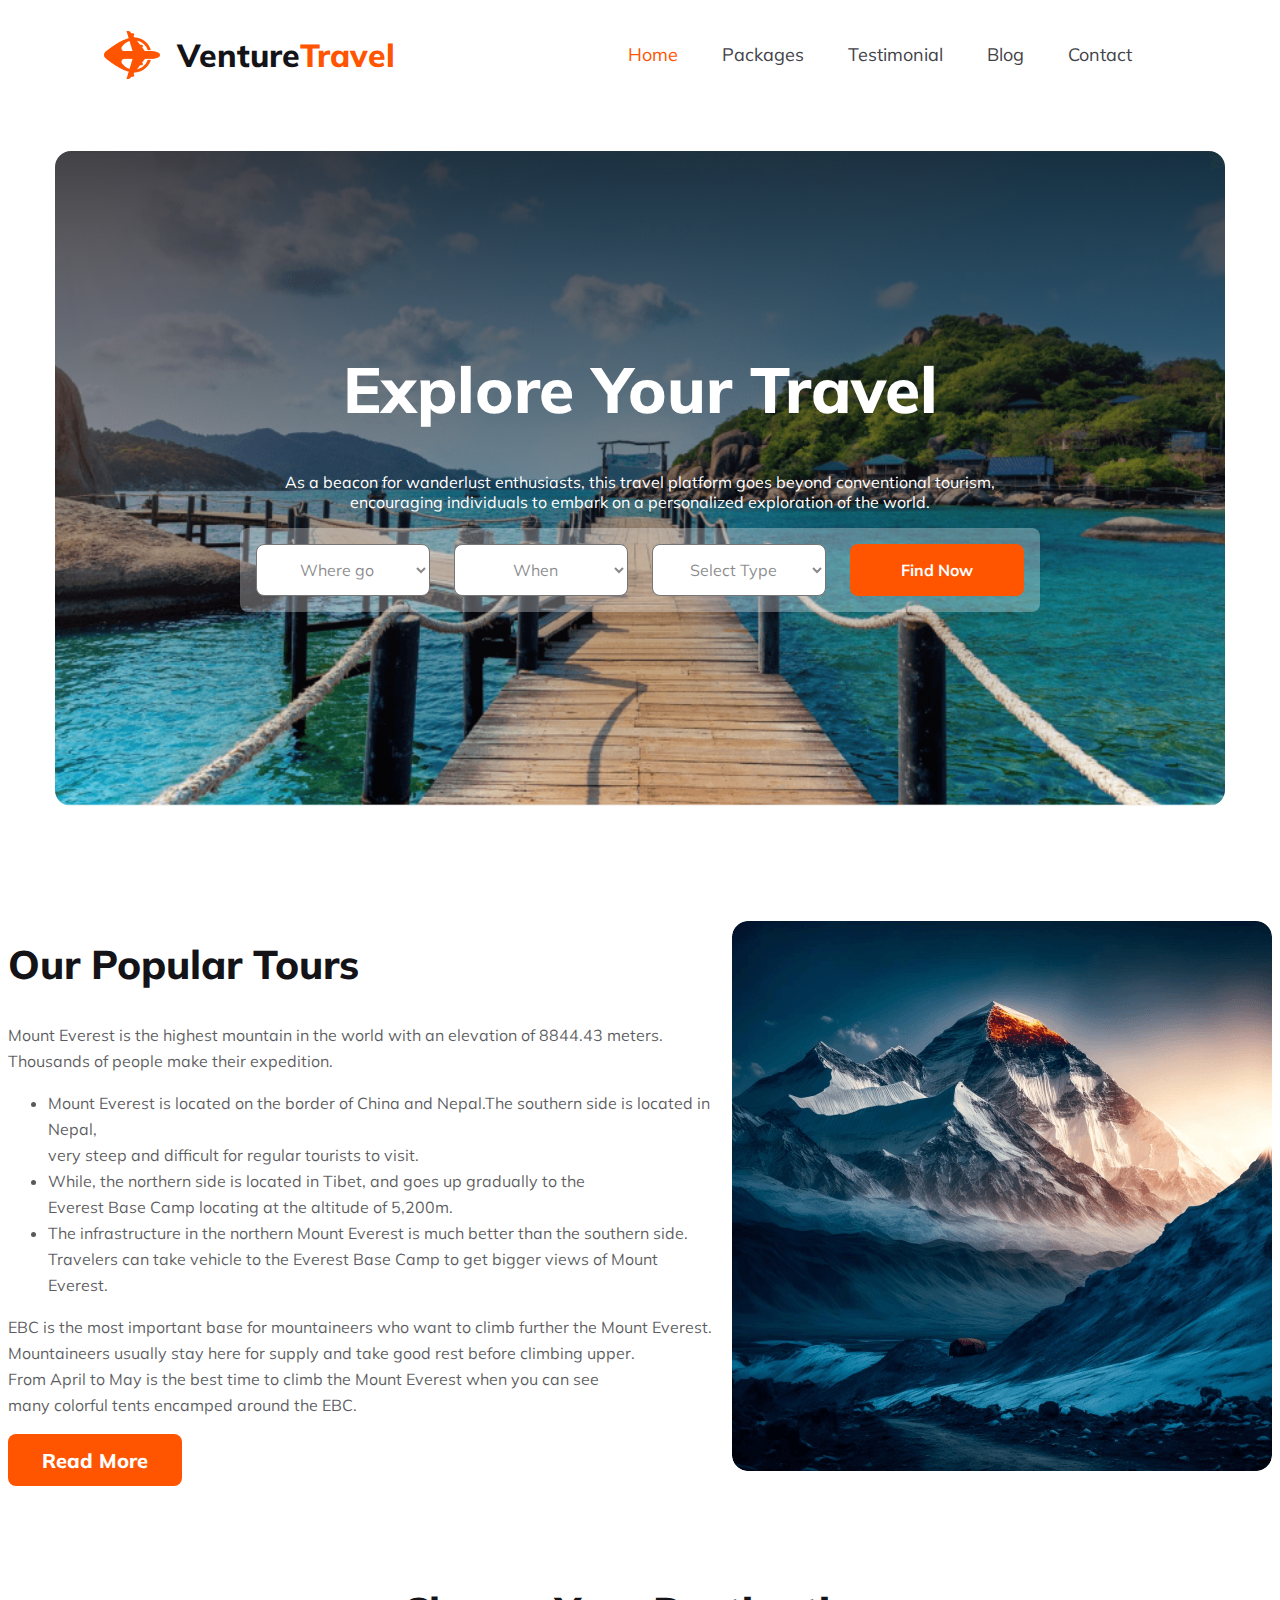
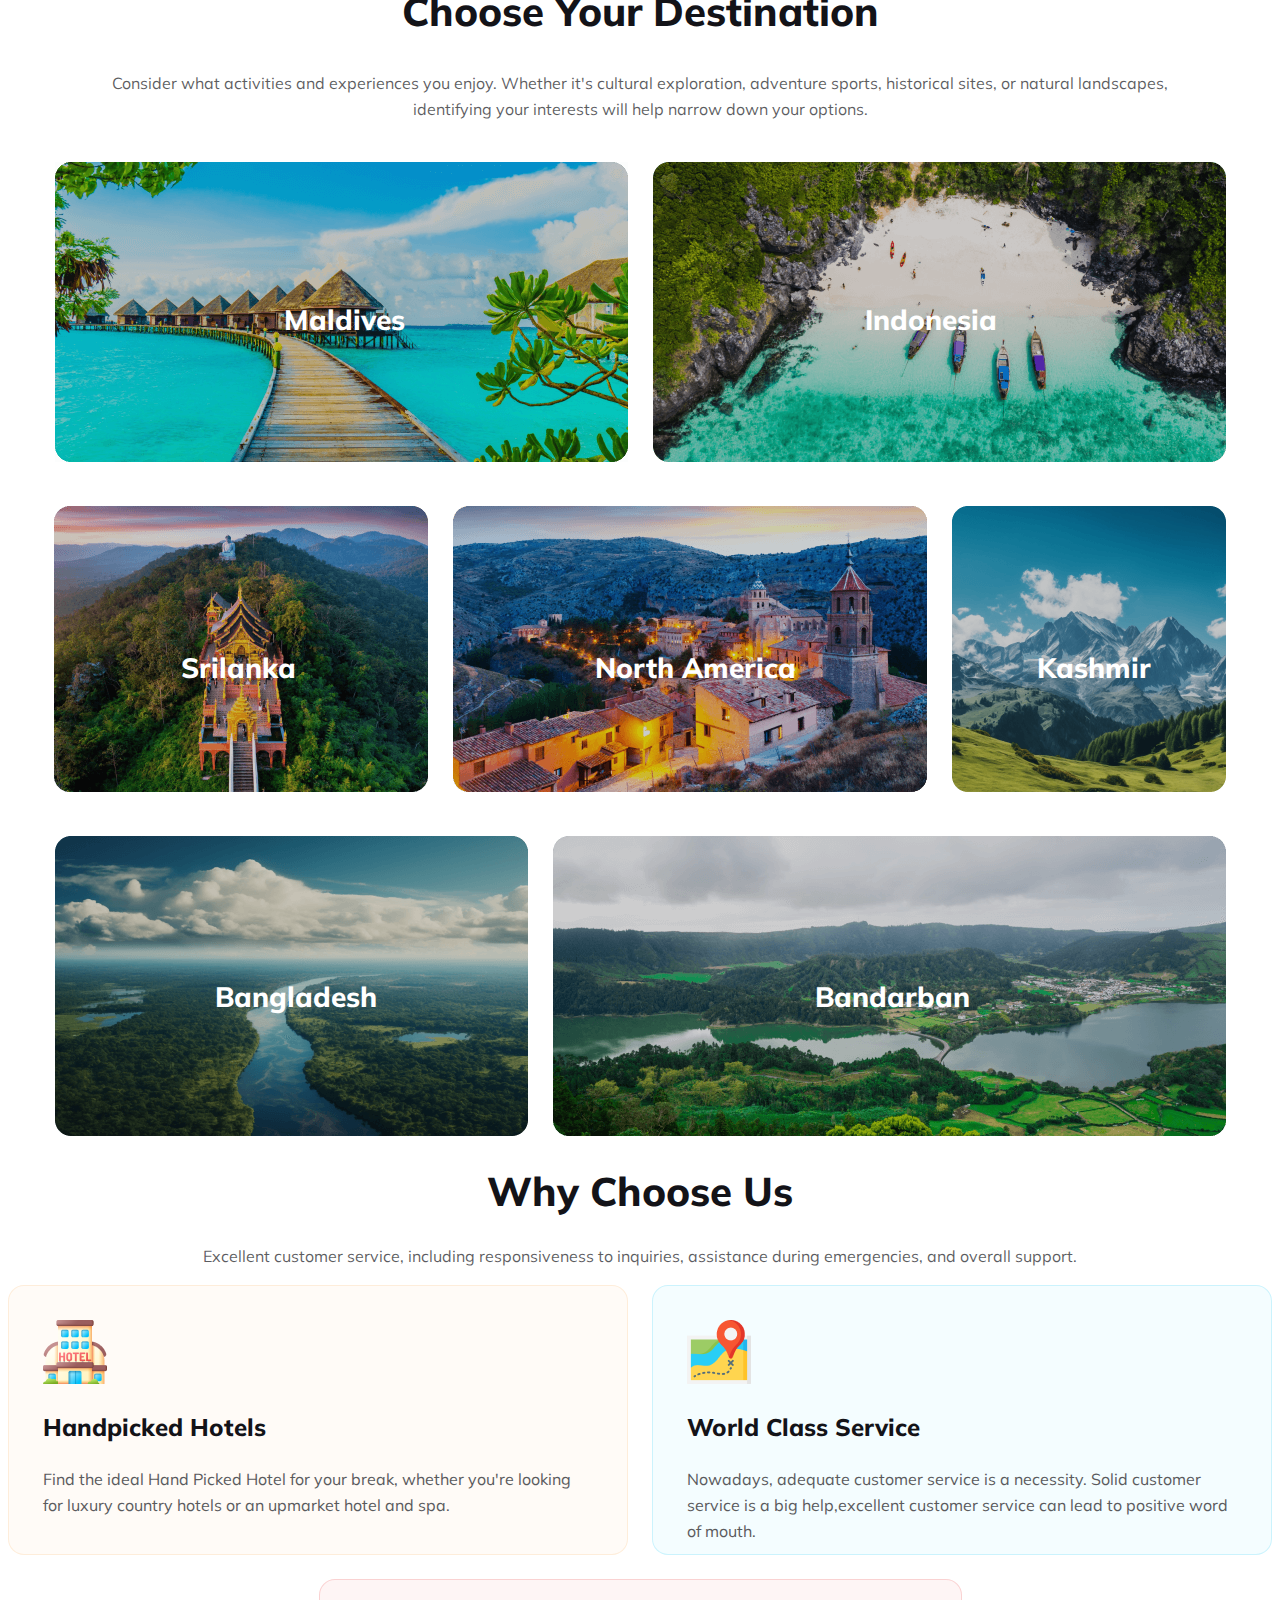
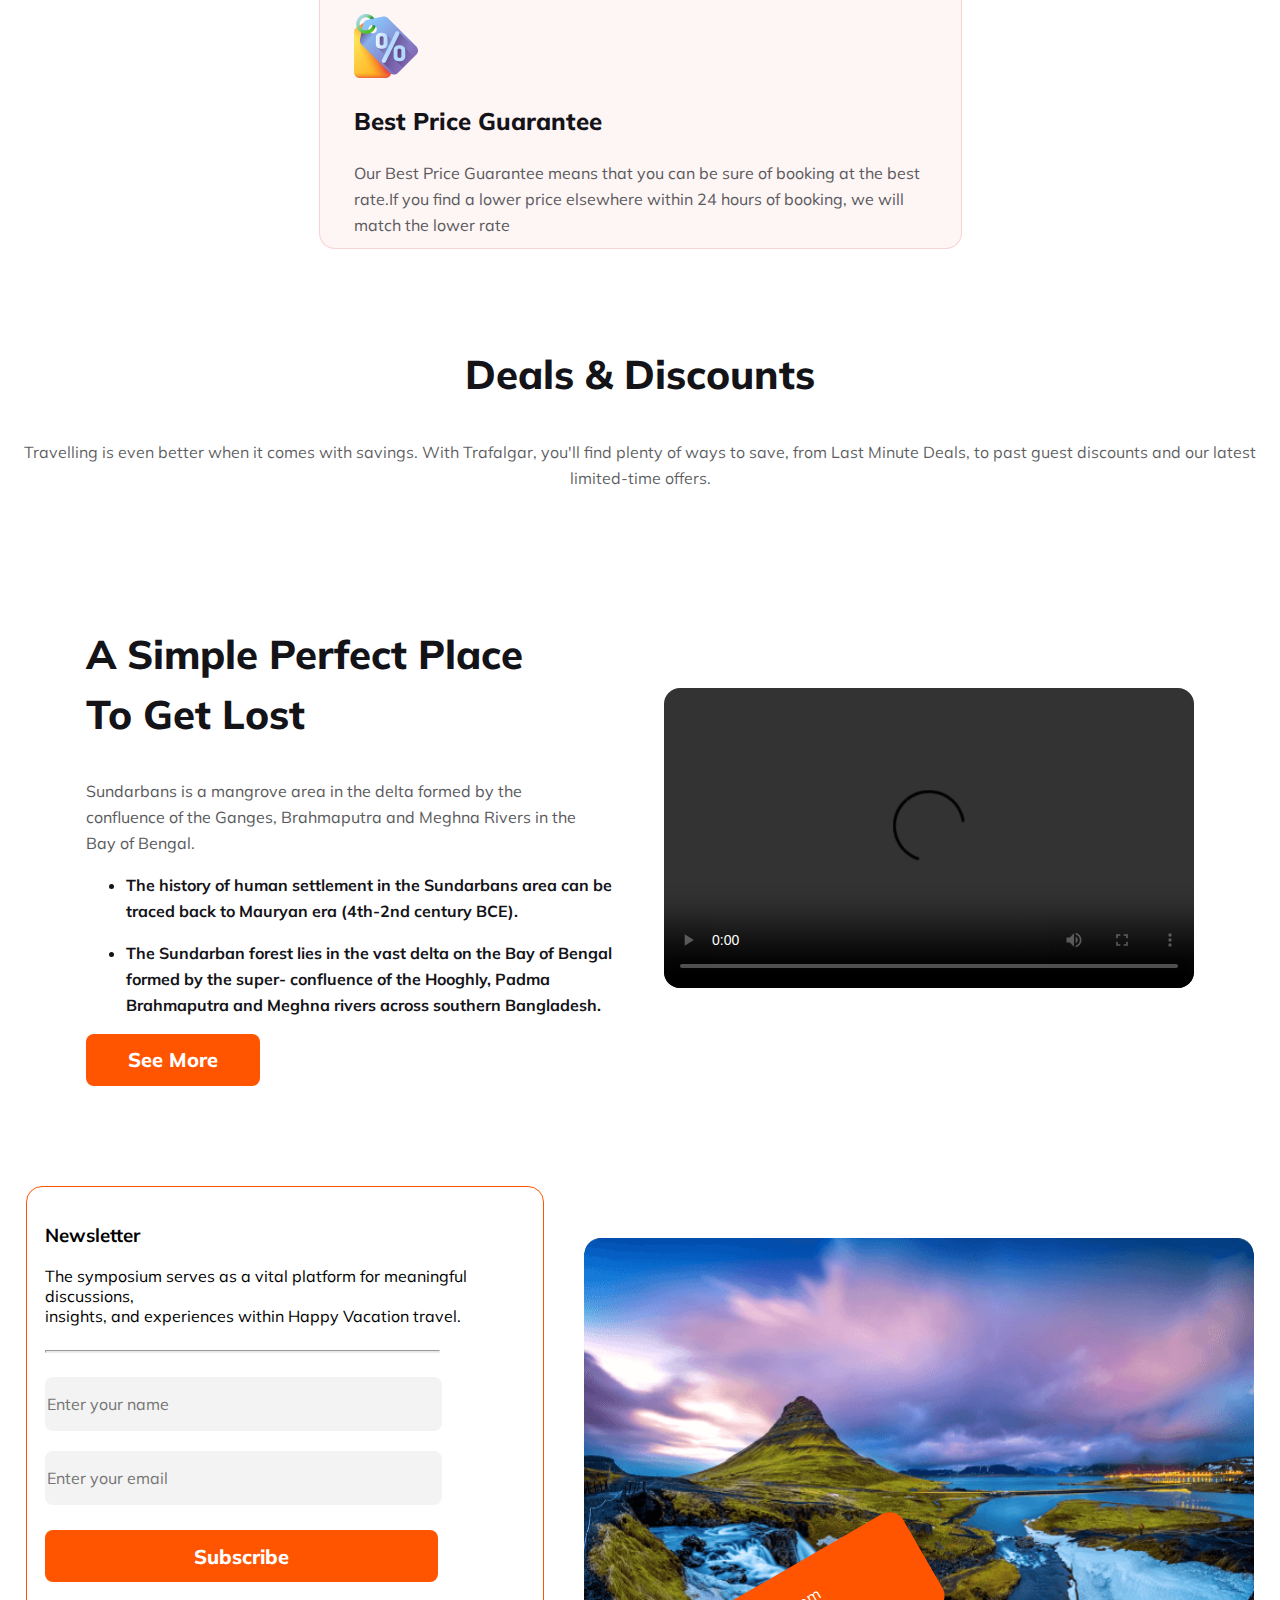
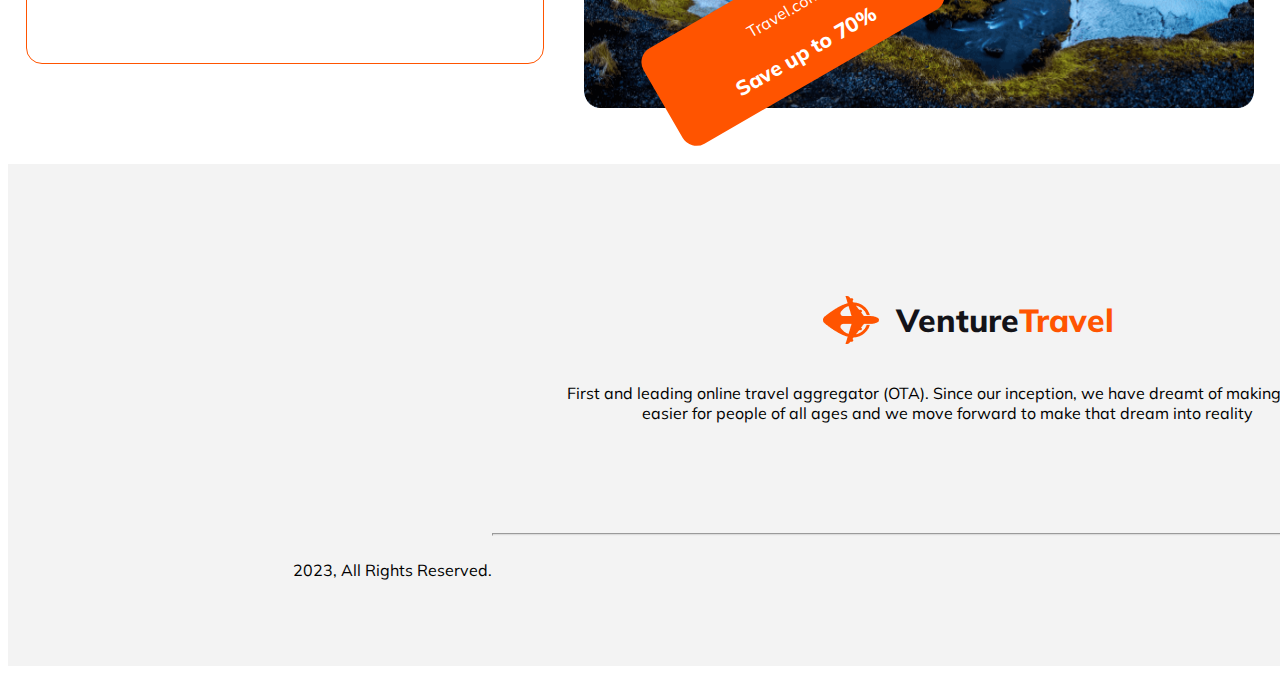
==== commit 144dd2d5: "footer done" ====
--- a/index.html
+++ b/index.html
@@ -184,20 +184,49 @@
               <video id="video" controls src="videos/SUNDARBAN Tour - The Natural Shield on Earth - Sundarban National Park Delta - Sundarban Documentary.mp4"></video>
           </section>
           <!-- Newsletter section -->
-          <section class="newsletter-main">
-            <div class="newsletter-main">
-              <h3 id="newsletter-title">Newsletter</h3>
-              <p id="newsletter-breff">Get your daily dose of travel news & tips. Sign up today!</p>
-              <hr>
-            
-              <input type="text" placeholder="Enter your name">
-              <input type="email" name="" id="" placeholder="Enter your email">
-              <button id="btn3">Subscribe</button>
-            </div>
-            <img src="Images/Rectangle 8 .png" alt="">
-          </section>
+          <section class="newslatter-section">
+            <div class="news">
+                <h3 class="hotel-tittle">Newsletter</h3>
+                <p class="hotel-description">The symposium serves as a vital platform for meaningful discussions,<br>insights, and experiences within Happy Vacation travel.</p>
+                <hr>
+                <input type="text" name="" id="" placeholder="Enter your name"> <br> <br>
+                <input type="email" name="" id="" placeholder="Enter your email">
+                <button class="btn-3">Subscribe</button>
+            </div>
+            <div>
+                <img class="img-3" src="Images/Rec8 .png" alt="">
+                <div class="img-4">
+                    <p class="img-p">Travel.com</p>
+                    <h3 class="img-h3">Save up to 70%</h3>
+                </div>
+            </div>
+        </section>
+        
 
      
     </main>
+    <footer class="footer-main">
+      <div class="footer-items">
+        <img
+          src="Images/Group 40071 (2).png"
+          alt=""
+          style="margin-right: 17px"
+        />
+        <h2 id="nav-title">
+          Venture<span style="color: #ff5400">Travel</span>
+        </h2>
+      </div>
+      <div>
+        <p id="footer-p">First and leading online travel aggregator (OTA). Since our inception, we have dreamt of making travel easier for people of all ages and we move forward to make that dream into reality</p>
+        <div id="social-icons">
+          <i class="fa-brands fa-twitter"></i>
+        <i class="fa-brands fa-facebook"></i>
+        <i class="fa-brands fa-instagram"></i>
+        <i class="fa-brands fa-github"></i>
+        </div>
+      </div>
+      <hr id="hr2">
+      <p id="year">2023, All Rights Reserved.</p>
+    </footer>
   </body>
 </html>
--- a/styles.css
+++ b/styles.css
@@ -181,79 +181,86 @@
   line-height: 26px;
 }
 
-.location-img{
+.location-img {
   width: 573px;
   height: 300px;
-  
-}
-.relative{
+
+}
+
+.relative {
   position: relative;
 }
-  
-
-#txt-malay{
+
+
+#txt-malay {
   position: absolute;
   color: #FFF;
-text-align: center; 
-font-size: 28px;
-font-weight: 800;
-top: 35%;
-left: 38%;
-
-}
-#txt-indo{
+  text-align: center;
+  font-size: 28px;
+  font-weight: 800;
+  top: 37%;
+  left: 40%;
+
+}
+
+#txt-indo {
   position: absolute;
   color: #FFF;
-text-align: center; 
-font-size: 28px;
-font-weight: 800;
-top: 37%;
-left: 37%;
-}
-#txt-srilanka{
+  text-align: center;
+  font-size: 28px;
+  font-weight: 800;
+  top: 37%;
+  left: 37%;
+}
+
+#txt-srilanka {
   position: absolute;
   color: #FFF;
-text-align: center; 
-font-size: 28px;
-font-weight: 800;
-top: 40%;
-left:34%;
-}
-#txt-america{
+  text-align: center;
+  font-size: 28px;
+  font-weight: 800;
+  top: 40%;
+  left: 34%;
+}
+
+#txt-america {
   position: absolute;
   color: #FFF;
-text-align: center; 
-font-size: 28px;
-font-weight: 800;
-top: 40%;
-left:30%; 
-}
-#txt-Kashmir{
+  text-align: center;
+  font-size: 28px;
+  font-weight: 800;
+  top: 40%;
+  left: 30%;
+}
+
+#txt-Kashmir {
   position: absolute;
   color: #FFF;
-text-align: center; 
-font-size: 28px;
-font-weight: 800;
-top: 40%;
-left:31%; 
-}
-#txt-bangladesh{
+  text-align: center;
+  font-size: 28px;
+  font-weight: 800;
+  top: 40%;
+  left: 31%;
+}
+
+#txt-bangladesh {
   position: absolute;
   color: #FFF;
-text-align: center; 
-font-size: 28px;
-font-weight: 800;
-top: 38%;
-left: 34%; 
-}
-#txt-Bandarban{
+  text-align: center;
+  font-size: 28px;
+  font-weight: 800;
+  top: 38%;
+  left: 34%;
+}
+
+#txt-Bandarban {
   position: absolute;
   color: #FFF;
-text-align: center; 
-font-size: 28px;
-font-weight: 800;
-top: 38%;
-left: 39%; 
+  text-align: center;
+  font-size: 28px;
+  font-weight: 800;
+  top: 38%;
+  left: 39%;
 }
 
 
@@ -287,75 +294,82 @@
   line-height: 26px;
 }
 
-.about-us-cart2{
+.about-us-cart2 {
   display: flex;
   justify-content: center;
   gap: 24px;
 }
 
-.hotel1{
+.hotel1 {
   width: 573px;
   height: 200px;
   border-radius: 16px;
   border: 1px solid rgba(251, 181, 99, 0.20);
   background: rgba(251, 181, 99, 0.05);
-  padding:34px;
-}
-.hotel2{
+  padding: 34px;
+}
+
+.hotel2 {
   width: 573px;
   height: 200px;
   border-radius: 16px;
   border: 1px solid rgba(41, 206, 246, 0.20);
-background: rgba(41, 206, 246, 0.05);
-  padding:34px;
-}
-.hotel3{
+  background: rgba(41, 206, 246, 0.05);
+  padding: 34px;
+}
+
+.hotel3 {
   width: 573px;
   height: 200px;
   border-radius: 16px;
   border: 1px solid rgba(233, 68, 68, 0.20);
   background: rgba(233, 68, 68, 0.05);
-  padding:34px;
+  padding: 34px;
   margin: 24px auto;
-  
-}
-.hotel-title{
+
+}
+
+.hotel-title {
   color: #131318;
-font-size: 1.5rem;
-font-weight: 800;
-}
-.hotel-breff{
+  font-size: 1.5rem;
+  font-weight: 800;
+}
+
+.hotel-breff {
   color: #5A5A5D;
-font-size: 1rem;
-font-weight: 400;
-line-height: 26px;
-}
-.icon{
+  font-size: 1rem;
+  font-weight: 400;
+  line-height: 26px;
+}
+
+.icon {
   width: 64px;
-height: 64px;
+  height: 64px;
 
 }
 
 
 /* Deals & Discounts section */
 
-#deal-title{
+#deal-title {
   color: #131318;
-text-align: center;
-font-size: 2.5rem;
-font-weight: 800;
-margin-top: 100px;
-
-}
-#deal-breff{
+  text-align: center;
+  font-size: 2.5rem;
+  font-weight: 800;
+  margin-top: 100px;
+
+}
+
+#deal-breff {
   color: rgba(19, 19, 24, 0.70);
-text-align: center;
-font-size: 1rem;
-font-weight: 400;
-line-height: 26px;
-}
+  text-align: center;
+  font-size: 1rem;
+  font-weight: 400;
+  line-height: 26px;
+}
+
 /* A Simple Perfect Place To Get Lost */
-.place-section{
+.place-section {
   display: flex;
   justify-content: center;
   align-items: center;
@@ -364,30 +378,30 @@
 
 }
 
-.place-for-tours{
+.place-for-tours {
   margin-right: 20px;
 }
 
 
-#place-title{
+#place-title {
   color: #131318;
-    font-size: 2.5rem;
-    font-weight: 800;
-  line-height: 60px; 
+  font-size: 2.5rem;
+  font-weight: 800;
+  line-height: 60px;
   width: 448px;
 }
 
-#place-breff{
+#place-breff {
   color: #5A5A5D;
-    font-size: 1rem;
-    font-weight: 400;
+  font-size: 1rem;
+  font-weight: 400;
   line-height: 26px;
   max-width: 518px;
 }
 
-#sundarban-points{
+#sundarban-points {
   color: #131318;
-   font-size: 1rem;
+  font-size: 1rem;
   font-weight: 700;
   line-height: 26px;
   max-width: 518px;
@@ -407,14 +421,15 @@
   font-weight: 800;
 
 }
-#video{
+
+#video {
   width: 530px;
   height: 300px;
   border-radius: 16px;
 }
 
 /* Newsletter section styles */
-.newslatter-main{
+.newslatter-section {
   display: flex;
   justify-content: center;
   align-items: center;
@@ -422,20 +437,24 @@
   margin-top: 100px;
   position: relative;
 }
-.news{
+
+.news {
   border: 1px solid #FF5400;
   border-radius: 16px;
   width: 480px;
   height: 440px;
-  padding: 30px;
-}
-hr{
+  padding: 18px;
+  margin-bottom: 100px;
+}
+
+hr {
   width: 393px;
   height: 1px;
   background: rgba(19, 19, 24, 0.10);
   margin: 24px 0;
 }
-input{
+
+input {
   width: 393px;
   height: 52px;
   border-radius: 8px;
@@ -443,9 +462,9 @@
   background: rgba(19, 19, 24, 0.05);
   color: rgba(19, 19, 24, 0.30);
   font-size: 1rem;
-  padding: 5px;
-}
-#btn3{
+}
+
+.btn-3 {
   width: 393px;
   height: 52px;
   border: none;
@@ -457,13 +476,86 @@
   font-weight: 800;
   margin-top: 25px;
 }
-.img-3{
+
+.img-3 {
   width: 670px;
   height: 470px;
   border-radius: 16px;
 }
 
-
+.img-4 {
+  background-image: url(icons/Rectangle\ 14.png);
+  position: absolute;
+  right: 329px;
+  bottom: 80px;
+  width: 300px;
+  height: 100px;
+  transform: rotate(-30deg);
+  border-radius: 16px;
+  background: #FF5400;
+  padding-top: 10px;
+}
+
+.img-p {
+  color: #FFF;
+  text-align: center;
+  font-size: 1rem;
+}
+
+.img-h3 {
+  color: #FFF;
+  font-size: 1.3rem;
+  font-weight: 800;
+  text-align: center;
+}
+
+/* footer section styles */
+
+.footer-main {
+  justify-content: center;
+  align-items: center;
+  width: 1920px;
+  height: 502px;
+  background: rgba(19, 19, 24, 0.05);
+
+}
+
+.footer-items {
+  display: flex;
+  align-items: center;
+  justify-content: center;
+  padding-top: 110px;
+}
+
+#footer-p {
+  text-align: center;
+  max-width: 769px;
+  padding-left: 555px;
+}
+
+#social-icons {
+  display: flex;
+  gap: 15px;
+  width: 30px;
+  height: 50px;
+  margin-left: 920px;
+  padding-top: 20px;
+}
+
+#hr2 {
+  width: 900px;
+  height: 1px;
+  background: rgba(19, 19, 24, 0.10);
+  margin-left: 484px;
+
+}
+
+#year {
+  justify-content: center;
+  text-align: center;
+  max-width: 769px;
+  /* padding-left:555px ; */
+}
 
 
 
@@ -486,8 +578,9 @@
   }
 
   .banner {
-    width: 500px;
-    height: 483px;
+    width: 450px;
+    height: 480px;
+    margin-left: 10px;
   }
 
   #banner-title {
@@ -512,7 +605,7 @@
     flex-direction: column;
     justify-content: center;
     align-items: center;
-    margin-left: 100px;
+    margin-left: 70px;
     width: 287px;
     padding: 16px;
     gap: 16px;
@@ -568,9 +661,10 @@
   }
 
   #mount-everest-img {
-    width: 540px;
-    height: 550px;
+    width: 405px;
+    height: 350px;
     border-radius: 16px;
+    margin-left: 50px;
 
   }
 
@@ -588,132 +682,131 @@
 
   }
 
+ 
+
   /* Choose Your Location section styles */
-
   #location-title {
     color: #131318;
     text-align: center;
-    font-size: 1.25rem;
-    font-weight: 800;
-
+    font-size: 2.5rem;
+    font-weight: 800;
+    margin-left: 50px;
   }
 
   #location-breff {
     color: rgba(19, 19, 24, 0.70);
     text-align: center;
-    font-size: 0.875rem;
+    font-size: 1rem;
     font-weight: 400;
-    line-height: 24px;
-  }
-/* Choose Your Location section styles */
-#location-title {
-  color: #131318;
-  text-align: center;
-  font-size: 2.5rem;
-  font-weight: 800;
-}
-
-#location-breff {
-  color: rgba(19, 19, 24, 0.70);
-  text-align: center;
-  font-size: 1rem;
-  font-weight: 400;
-  line-height: 26px;
-}
-
-.location-img{
-  width: 573px;
-  height: 300px;
-  
-}
-.relative{
-  position: relative;
-}
-  
-
-#txt-malay{
-  position: absolute;
-  color: #FFF;
-text-align: center; 
-font-size: 28px;
-font-weight: 800;
-top: 35%;
-left: 38%;
-
-}
-#txt-indo{
-  position: absolute;
-  color: #FFF;
-text-align: center; 
-font-size: 28px;
-font-weight: 800;
-top: 37%;
-left: 37%;
-}
-#txt-srilanka{
-  position: absolute;
-  color: #FFF;
-text-align: center; 
-font-size: 28px;
-font-weight: 800;
-top: 40%;
-left:34%;
-}
-#txt-america{
-  position: absolute;
-  color: #FFF;
-text-align: center; 
-font-size: 28px;
-font-weight: 800;
-top: 40%;
-left:30%; 
-}
-#txt-Kashmir{
-  position: absolute;
-  color: #FFF;
-text-align: center; 
-font-size: 28px;
-font-weight: 800;
-top: 40%;
-left:31%; 
-}
-#txt-bangladesh{
-  position: absolute;
-  color: #FFF;
-text-align: center; 
-font-size: 28px;
-font-weight: 800;
-top: 38%;
-left: 34%; 
-}
-#txt-Bandarban{
-  position: absolute;
-  color: #FFF;
-text-align: center; 
-font-size: 28px;
-font-weight: 800;
-top: 38%;
-left: 39%; 
-}
-.row {
-  display: flex;
-  flex-direction: column;
-  justify-content: center;
-  align-items: center;
-  margin-top: 40px;
-  gap: 25px;
-}
-.relative{
-  flex-direction: column;
-}
-.row .i-1{
-  width: 335px;
-  height: 176px;
-}
-.main-cart{
-  width: 80%;
-  margin: 0 auto;
-}
+    line-height: 26px;
+    margin-left: 50px;
+  }
+
+  .location-img {
+    width: 573px;
+    height: 300px;
+
+  }
+
+  .relative {
+    position: relative;
+    margin-left: 50px;
+  }
+
+
+  #txt-malay {
+    position: absolute;
+    color: #FFF;
+    text-align: center;
+    font-size: 28px;
+    font-weight: 800;
+    top: 27%;
+    left: 30%;
+
+  }
+
+  #txt-indo {
+    position: absolute;
+    color: #FFF;
+    text-align: center;
+    font-size: 28px;
+    font-weight: 800;
+    top: 27%;
+    left: 30%;
+  }
+
+  #txt-srilanka {
+    position: absolute;
+    color: #FFF;
+    text-align: center;
+    font-size: 28px;
+    font-weight: 800;
+    top: 27%;
+    left: 30%;
+  }
+
+  #txt-america {
+    position: absolute;
+    color: #FFF;
+    text-align: center;
+    font-size: 28px;
+    font-weight: 800;
+    top: 27%;
+    left: 30%;
+  }
+
+  #txt-Kashmir {
+    position: absolute;
+    color: #FFF;
+    text-align: center;
+    font-size: 28px;
+    font-weight: 800;
+    top: 27%;
+    left: 30%;
+  }
+
+  #txt-bangladesh {
+    position: absolute;
+    color: #FFF;
+    text-align: center;
+    font-size: 28px;
+    font-weight: 800;
+    top: 27%;
+    left: 27%;
+  }
+
+  #txt-Bandarban {
+    position: absolute;
+    color: #FFF;
+    text-align: center;
+    font-size: 28px;
+    font-weight: 800;
+    top: 27%;
+    left: 27%;
+  }
+
+  .row {
+    display: flex;
+    flex-direction: column;
+    justify-content: center;
+    align-items: center;
+    margin-top: 40px;
+    gap: 25px;
+  }
+
+  .relative {
+    flex-direction: column;
+  }
+
+  .row .i-1 {
+    width: 335px;
+    height: 176px;
+  }
+
+  .main-cart {
+    width: 90%;
+    margin: 0 auto;
+  }
 
 
   /* Why chose us section */
@@ -722,131 +815,275 @@
     text-align: center;
     font-size: 1.25rem;
     font-weight: 800;
-  
-  }
-  
+    margin-left: 50px;
+
+  }
+
   #about-us-breff {
     color: rgba(19, 19, 24, 0.70);
     text-align: center;
     font-size: 0.875rem;
     font-weight: 400;
     line-height: 26px;
-  }
-  .about-us-cart{
+    margin-left: 50px;
+  }
+
+  .about-us-cart {
     justify-content: center;
     align-items: center;
   }
-  
-  .about-us-cart2{
+
+  .about-us-cart2 {
     display: block;
     justify-content: center;
-    
+
     gap: 24px;
   }
-  
-  .hotel1{
+
+  .hotel1 {
     width: 335px;
     height: 289px;
     border-radius: 16px;
     border: 1px solid rgba(251, 181, 99, 0.20);
     background: rgba(251, 181, 99, 0.05);
-    padding:34px;
-    margin-bottom:16px ;
-    margin: 16px 89.5px 16px 89.5px;
-  }
-  .hotel2{
+    padding: 34px;
+    margin-bottom: 16px;
+    margin: 16px 25px 16px ;
+  }
+
+  .hotel2 {
     width: 335px;
     height: 289px;
     border-radius: 16px;
     border: 1px solid rgba(41, 206, 246, 0.20);
-  background: rgba(41, 206, 246, 0.05);
-    padding:34px;
-    margin-bottom:16px ;
-    margin: 16px 89.5px 16px 89.5px;
-  }
-  .hotel3{
+    background: rgba(41, 206, 246, 0.05);
+    padding: 34px;
+    margin-bottom: 16px;
+    margin: 16px 25px 16px ;
+  }
+
+  .hotel3 {
     width: 335px;
     height: 289px;
     border-radius: 16px;
     border: 1px solid rgba(233, 68, 68, 0.20);
     background: rgba(233, 68, 68, 0.05);
-    padding:34px;
-        
-}
-  .hotel-title{
+    padding: 34px;
+    margin-left: 25px;
+
+  }
+
+  .hotel-title {
     color: #131318;
-  font-size: 1.5rem;
-  font-weight: 800;
-  }
-  .hotel-breff{
+    font-size: 1.5rem;
+    font-weight: 800;
+  }
+
+  .hotel-breff {
     color: #5A5A5D;
-  font-size: 1rem;
-  font-weight: 400;
-  line-height: 26px;
-  }
-  .icon{
-  width: 64px;
-  height: 64px;
-  
-  }
-/* A Simple Perfect Place To Get Lost */
-.place-section {
-  display: flex;
-  flex-direction: column;
-  justify-content: center;
-  align-items: center;
-  margin: 100px auto;
-  
-
-
-}
-
-.place-for-tours {
-  margin-left: 20px;
-}
-
-
-#place-title {
-  color: #131318;
+    font-size: 1rem;
+    font-weight: 400;
+    line-height: 26px;
+  }
+
+  .icon {
+    width: 64px;
+    height: 64px;
+
+  }
+
+  /* A Simple Perfect Place To Get Lost */
+  .place-section {
+    display: flex;
+    flex-direction: column;
+    justify-content: center;
+    align-items: center;
+    
+    margin-left: 80px;
+
+
+
+  }
+
+  .place-for-tours {
+    margin-left: 20px;
+  }
+
+
+  #place-title {
+    color: #131318;
     font-size: 1.25rem;
-  font-weight: 800;
-
-}
-
-#place-breff {
-  color: rgba(19, 19, 24, 0.70);
-  font-size: 0.875rem;
-  font-weight: 400;
-  line-height: 24px;
-  
-}
-
-#sundarban-points {
-  color: #131318;
+    font-weight: 800;
+
+  }
+
+  #place-breff {
+    color: rgba(19, 19, 24, 0.70);
+    font-size: 0.875rem;
+    font-weight: 400;
+    line-height: 24px;
+
+  }
+
+  #sundarban-points {
+    color: #131318;
     font-size: 0.875rem;
     font-weight: 700;
-  line-height: 24px;
-}
-
-
-#btn3 {
-  background: #FF5400;
-  width: 174px;
-  height: 52px;
-  border-radius: 8px;
-  border: none;
-  color: #FFF;
-  text-align: center;
-  font-size: 1.25rem;
-  font-weight: 800;
-  margin-bottom: 24px;
-
-}
-#video{
-  width: 473px;
-  height: 290px;
-  /* border-radius: 16px; */
-}
-/* Newsletter section styles */
+    line-height: 24px;
+  }
+
+
+  #btn3 {
+    background: #FF5400;
+    width: 174px;
+    height: 52px;
+    border-radius: 8px;
+    border: none;
+    color: #FFF;
+    text-align: center;
+    font-size: 1.25rem;
+    font-weight: 800;
+    margin-bottom: 24px;
+
+  }
+
+  #video {
+    width: 400px;
+    height: 290px;
+    margin-left: -20px;
+    /* border-radius: 16px; */
+  }
+
+  /* Newsletter section styles */
+  .newslatter-section {
+    display: flex;
+    flex-direction: column;
+    justify-content: center;
+    align-items: center;
+    gap: 40px;
+    margin-top: 100px;
+    position: relative;
+    margin-left: 50px;
+  }
+
+  .news {
+    border: 1px solid #FF5400;
+    border-radius: 16px;
+    width: 335px;
+    height: 420px;
+    padding: 18px;
+  }
+
+  hr {
+    width: 288px;
+    height: 1px;
+    background: rgba(19, 19, 24, 0.10);
+    margin: 24px 0;
+  }
+
+  input {
+    width: 288px;
+    height: 52px;
+    border-radius: 8px;
+    border: none;
+    background: rgba(19, 19, 24, 0.05);
+    color: rgba(19, 19, 24, 0.30);
+    font-size: 1rem;
+  }
+
+  .btn-3 {
+    width: 288px;
+    height: 52px;
+    border: none;
+    border-radius: 8px;
+    background: #FF5400;
+    color: #FFF;
+    text-align: center;
+    font-size: 1.25rem;
+    font-weight: 800;
+    margin-top: 25px;
+  }
+
+  .img-3 {
+    width: 335px;
+    height: 300px;
+    border-radius: 16px;
+  }
+
+  .img-4 {
+    background-image: url(icons/Rectangle\ 14.png);
+    position: absolute;
+    right: 329px;
+    bottom: 80px;
+    width: 214.023px;
+    height: 79.268px;
+    transform: rotate(-35deg);
+    border-radius: 16px;
+    background: #FF5400;
+    padding-top: 5px;
+  }
+
+  .img-p {
+    color: #FFF;
+    text-align: center;
+    font-size: 1rem;
+  }
+
+  .img-h3 {
+    color: #FFF;
+    font-size: 1.3rem;
+    font-weight: 800;
+    text-align: center;
+  }
+
+  /* footer section styles */
+
+  .footer-main {
+    justify-content: center;
+    width: 470px;
+    height: 400px;
+    background: rgba(19, 19, 24, 0.05);
+    margin-top: 24px;
+
+  }
+
+  .footer-items {
+    display: flex;
+    align-items: center;
+    justify-content: center;
+    font-size: 21.543px;
+    padding-top: 33px;
+  }
+
+  #footer-p {
+
+    text-align: center;
+    max-width: none;
+    padding-left: 0;
+
+  }
+
+  #social-icons {
+    display: flex;
+    gap: 15px;
+    width: 30px;
+    height: 50px;
+    margin-left: 190px;
+    padding-top: 20px;
+  }
+
+  #hr2 {
+    width: 320px;
+    height: 1px;
+    background: rgba(19, 19, 24, 0.10);
+    margin-left: 75px;
+
+  }
+
+  #year {
+    text-align: center;
+    max-width: 769px;
+    padding-left: none;
+  }
 
 }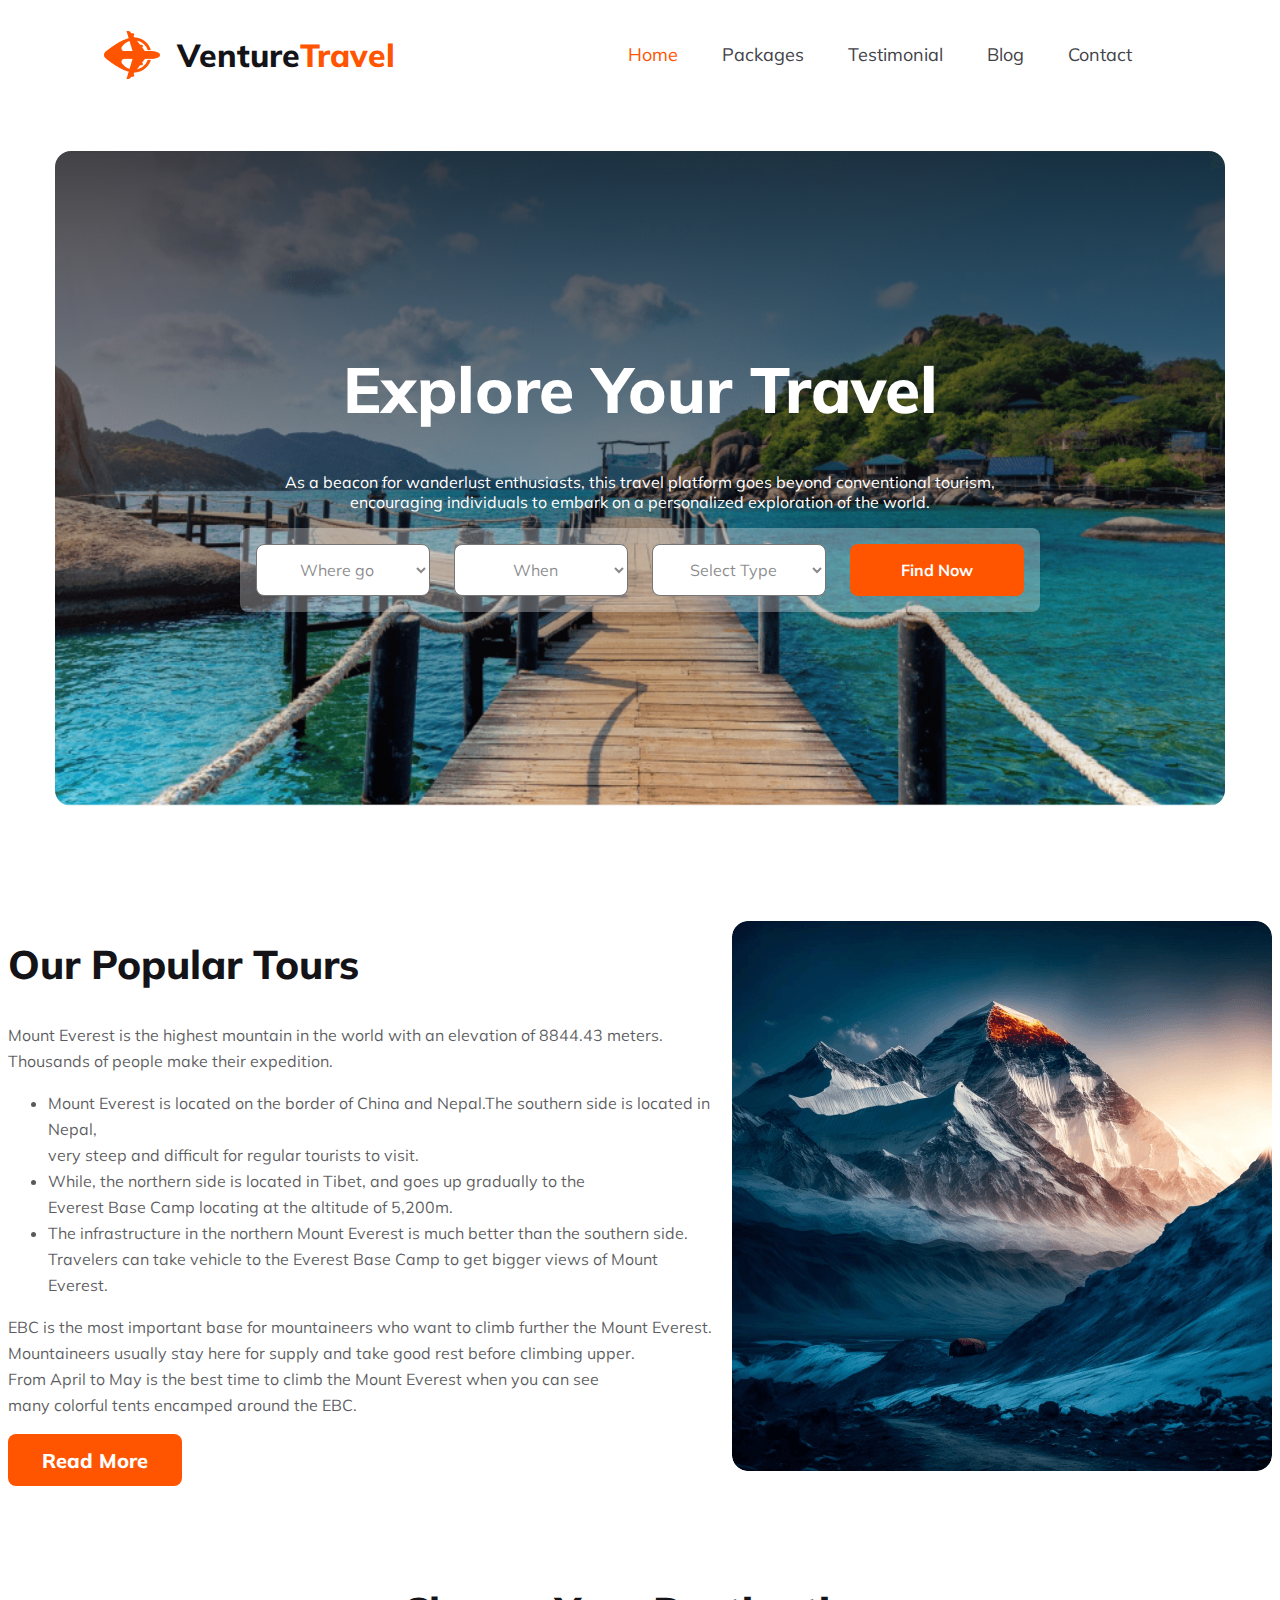
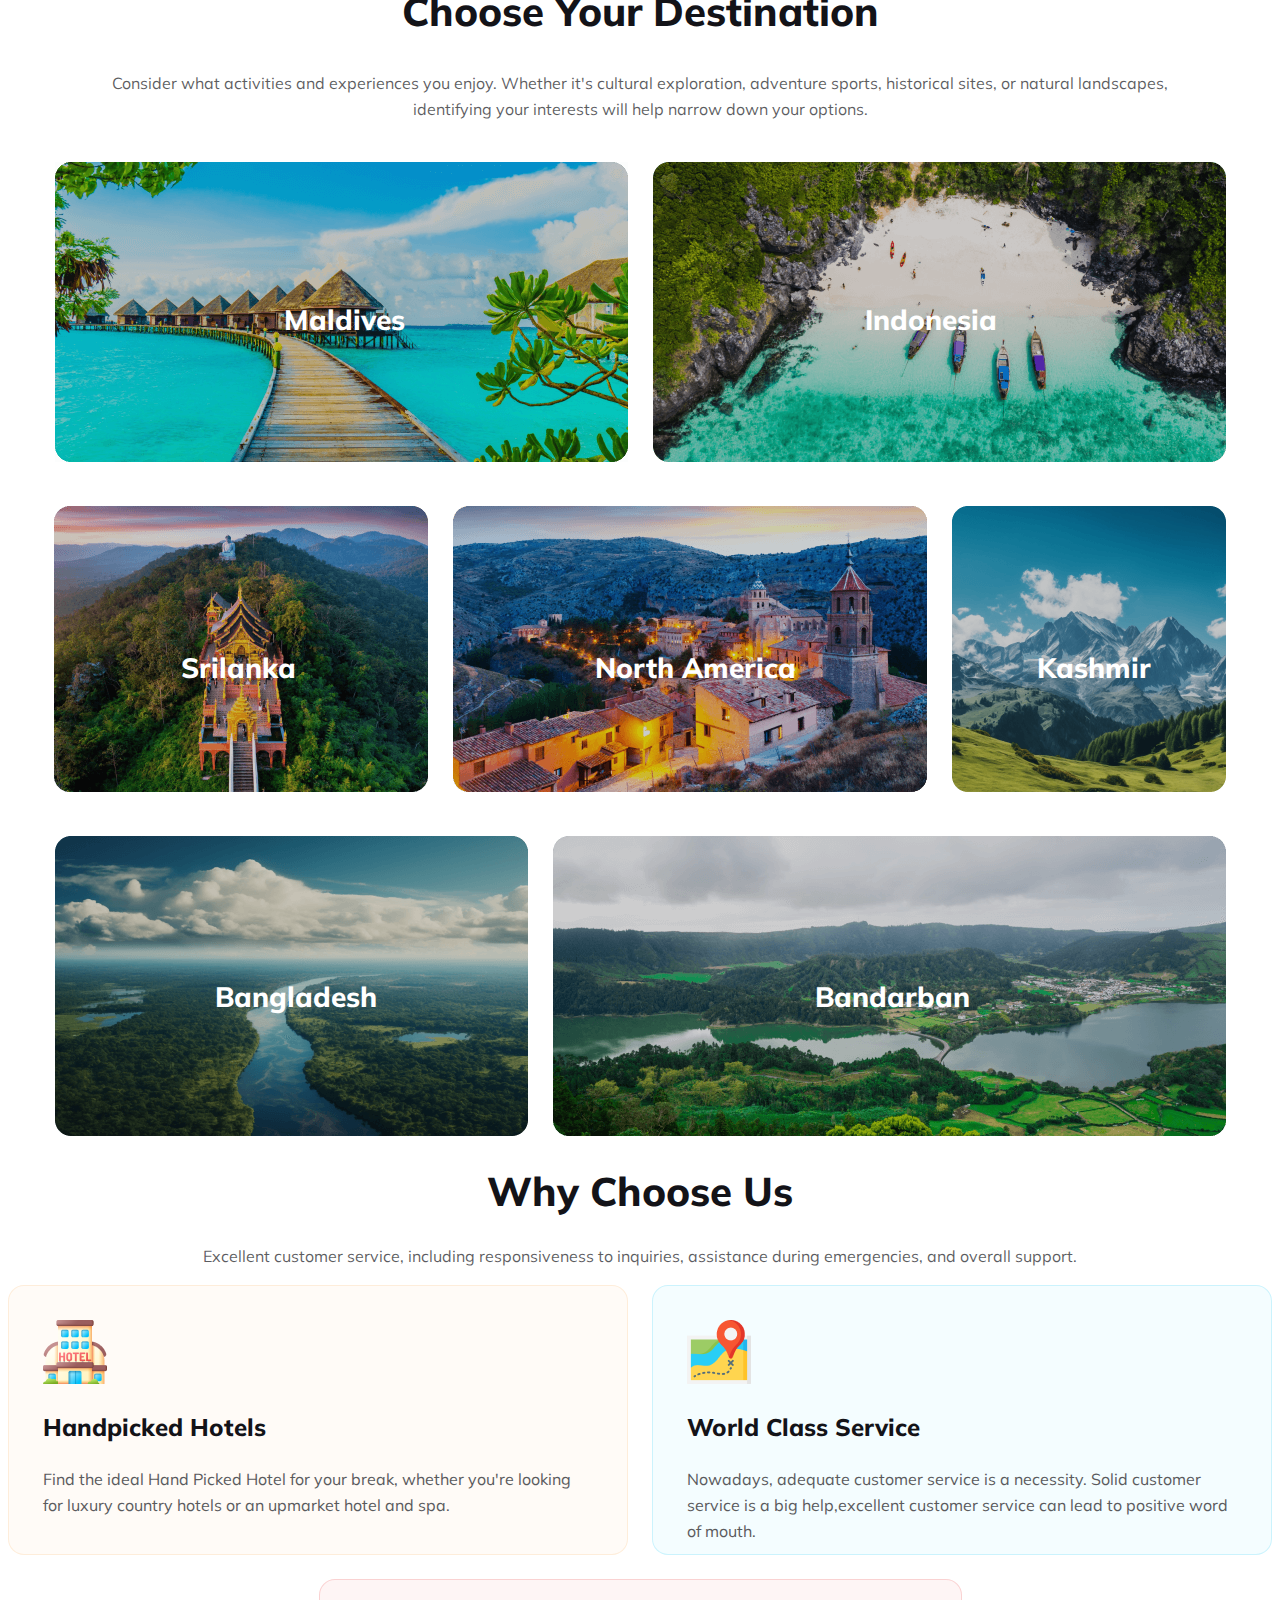
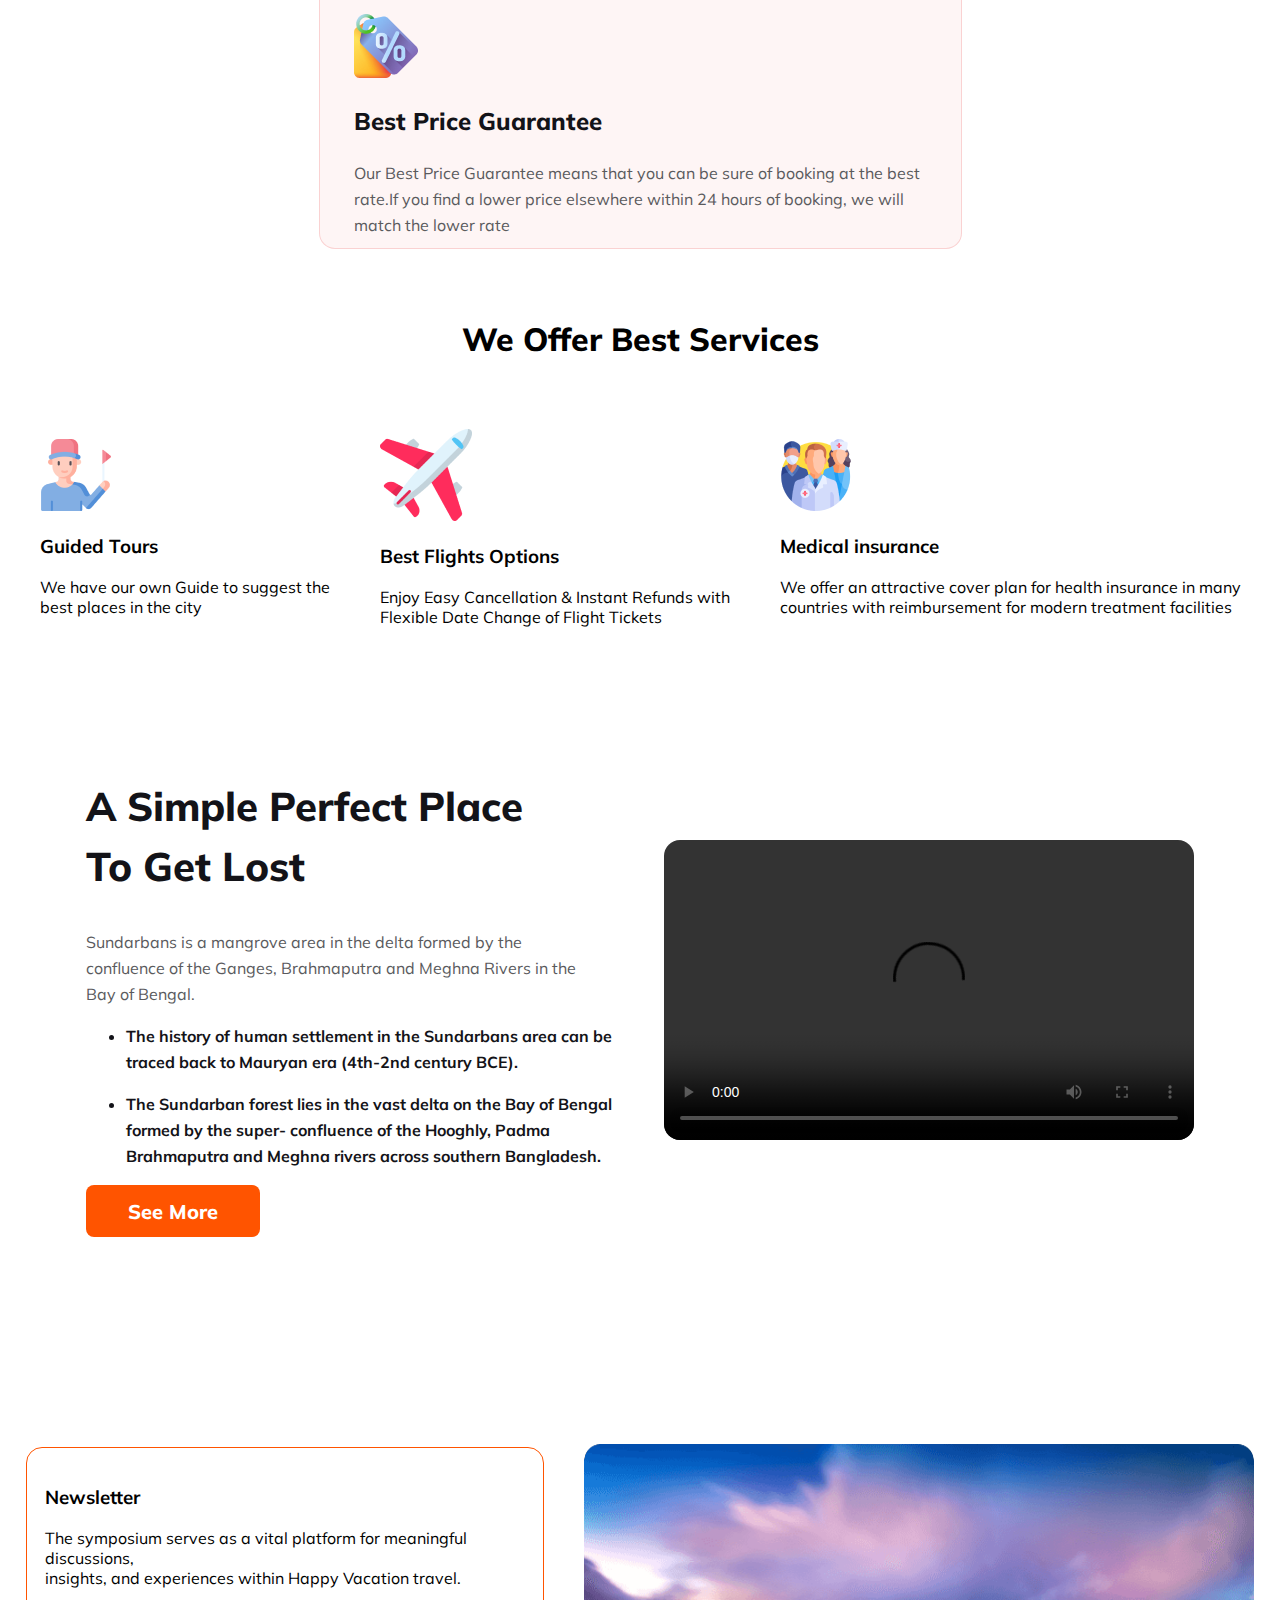
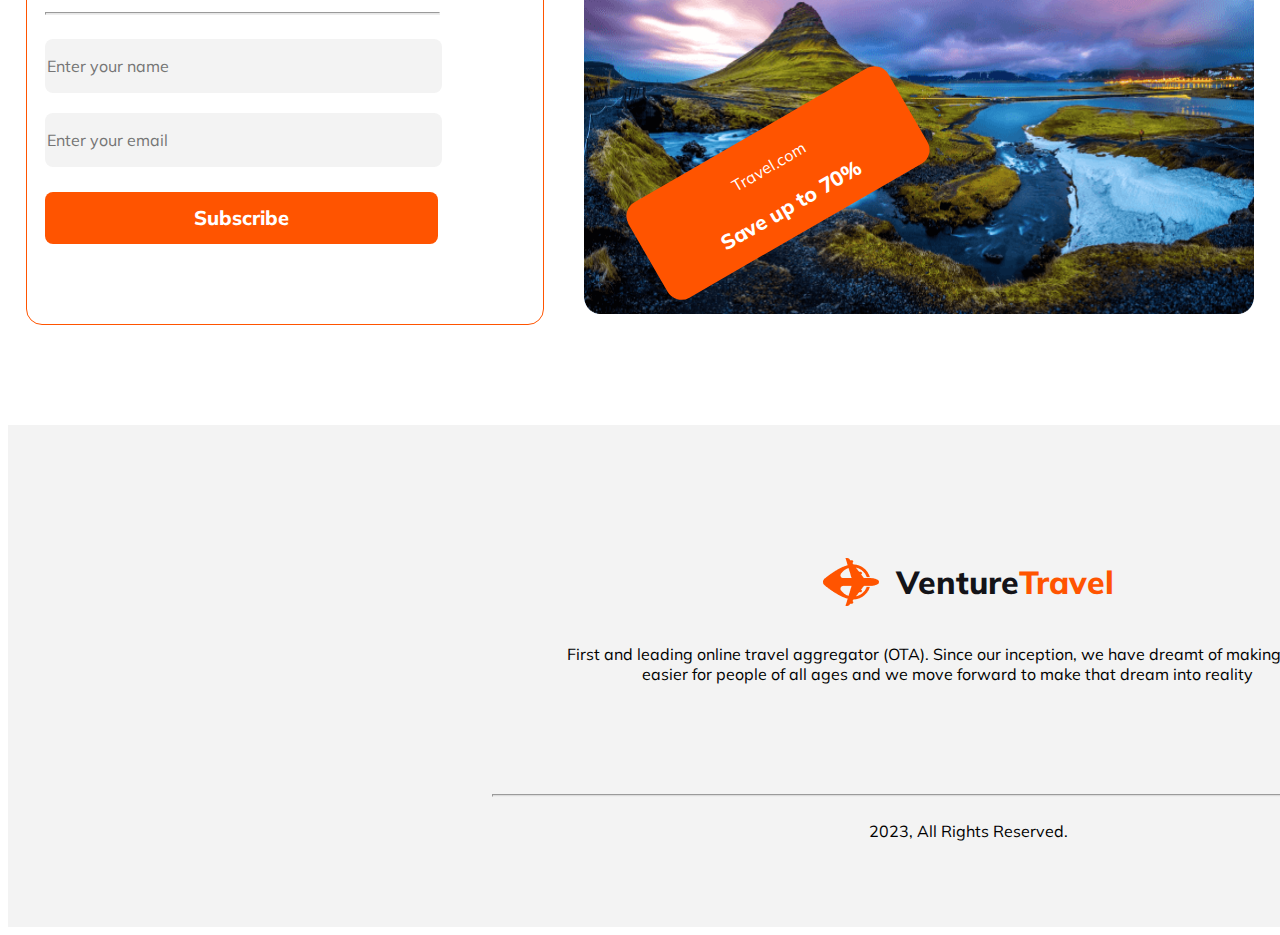
==== commit aa25111d: "Completed" ====
--- a/index.html
+++ b/index.html
@@ -1,232 +1,263 @@
 <!DOCTYPE html>
 <html lang="en">
-  <head>
-    <meta charset="UTF-8" />
-    <meta name="viewport" content="width=device-width, initial-scale=1.0" />
-    <title>Venture Travel</title>
-    <link rel="preconnect" href="https://fonts.googleapis.com" />
-    <link rel="preconnect" href="https://fonts.gstatic.com" crossorigin />
-    <link
-      href="https://fonts.googleapis.com/css2?family=Mulish:ital,wght@0,200..1000;1,200..1000&display=swap"
-      rel="stylesheet"/>
-      <link rel="stylesheet" href="https://cdnjs.cloudflare.com/ajax/libs/font-awesome/6.5.1/css/all.min.css"
-        integrity="sha512-DTOQO9RWCH3ppGqcWaEA1BIZOC6xxalwEsw9c2QQeAIftl+Vegovlnee1c9QX4TctnWMn13TZye+giMm8e2LwA=="
-        crossorigin="anonymous" referrerpolicy="no-referrer" />
-    <link rel="stylesheet" href="styles.css" />
-  </head>
-  <body>
-    <header>
-      <!-- Nav Section -->
-      <nav>
-        <div class="nav-title-items">
-          <img
-            src="Images/Group 40071 (2).png"
-            alt=""
-            style="margin-right: 17px"
-          />
-          <h2 id="nav-title">
-            Venture<span style="color: #ff5400">Travel</span>
-          </h2>
-        </div>
-        <label class="nav-icon"><i class="fa-solid fa-bars"></i></label>
-        <ul>
-          <li><a href="" style="color: #ff5400">Home</a></li>
-          <li><a href="">Packages</a></li>
-          <li><a href="">Testimonial</a></li>
-          <li><a href="">Blog</a></li>
-          <li><a href="">Contact</a></li>
-        </ul>
-      </nav>
-      <!-- Banner Section -->
-      <div class="banner">
-        <div>
-          <h1 id="banner-title">Explore Your Travel</h1>
-          <p id="banner-breff">
-            As a beacon for wanderlust enthusiasts, this travel platform goes beyond conventional tourism,<br> encouraging individuals to embark on a personalized exploration of the world.
-          </p>
-        </div>
-       
-
-        <div class="selector-main">
-            <select class="selector" name="" id=""> <option value="">Where go</option></select>
-            <select class="selector" name="" id=""> <option value="">When</option></select>
-            <select class="selector" name="" id=""> <option value="">Select Type</option></select>
-            <button id="btn1"><i class="fa-solid fa-magnifying-glass"></i> Find Now</button>
-          </div>
-      </div>
-     
-    </header>
-    <main>
-      <!-- Popular location -->
-      <div class="hill-section">
-        <div class="popular-tours">
-          <h2 id="tour-title">Our Popular Tours</h2>
-          <p id="tour-breff">Mount Everest is the highest mountain in the world with an elevation of 8844.43 meters. <br> Thousands of people make their expedition.</p>
-          <ul id="tour-points">
-            <li> Mount Everest is located on the border of China and Nepal.The southern side is located in Nepal, <br> very steep and difficult for regular tourists to visit. </li>
-            <li>While, the northern side is located in Tibet, and goes up gradually to the <br> Everest Base Camp locating at the altitude of 5,200m. </li>
-            <li>The infrastructure in the northern Mount Everest is much better than the southern side. <br> Travelers can take vehicle to the Everest Base Camp to get bigger views of Mount Everest. </li>
-          </ul>
-          <p id="tour-breff">EBC is the most important base for mountaineers who want to climb further the Mount Everest. <br> Mountaineers usually stay here for supply and take good rest before climbing upper. <br> From April to May is the best time to climb the Mount Everest when you can see <br> many colorful tents encamped around the EBC. </p>
-            <button id="btn2">Read More</button>
-        </div>
-      
-          <img id="mount-everest-img" src="Images/Rectangle 4.png" alt="">
-        </div>
-
-        <!-- Choose Your Location section -->
-        <section>
-          <h2 id="location-title">Choose Your Destination</h2>
-          <p id="location-breff">Consider what activities and experiences you enjoy. Whether it's cultural exploration, adventure sports, historical sites, or natural landscapes, <br> identifying your interests will help narrow down your options.</p>
-          <div class="main-cart">
-            <div class="row">
-              <div class="relative">
-                <img class="location-img i-1" src="Images/Rectangle 5.png" alt="">
-                <div>
-                    <h3 id="txt-malay">Maldives</h3>
-                </div>
-              </div>
-              <div class="relative">
-                <img class="location-img i-1" src="Images/indo.png" alt="">
-                <div>
-                    <h3 id="txt-indo">Indonesia</h3>
-                </div>
-              </div>
-            </div>
-            <div class="row">
-              <div class="relative">
-                <img class="i-1" src="Images/Rectangle 6.png" alt="">
-                <div>
-                    <h3 id="txt-srilanka">Srilanka</h3>
-                </div>
-              </div>
-              <div class="relative">
-                <img class="i-1" src="Images/Rectangle 7.png" alt="">
-                <div>
-                    <h3 id="txt-america">North America</h3>
-                </div>
-              </div>
-              <div class="relative">
-                <img class="i-1" src="Images/Rectangle 9.png" alt="">
-                <div>
-                    <h3 id="txt-Kashmir">Kashmir</h3>
-                </div>
-              </div>
-            </div>
-            <div class="row">
-              <div class="relative">
-                <img class="i-1" src="Images/Rectangle 11.png" alt="">
-                <div>
-                    <h3 id="txt-bangladesh">Bangladesh</h3>
-                </div>
-              </div>
-              <div class="relative">
-                <img class="i-1" src="Images/Rectangle 10.png" alt="">
-                <div>
-                    <h3 id="txt-Bandarban">Bandarban</h3>
-                </div>
-              </div>
-            </div>
-          </div>
-          
-  
-
-        </section>
-        <!-- Why chose us section -->
-
-        <section class="about-us-main">
-          <div id="about-us">
-            <h1 id="about-us-title">Why Choose Us</h1>
-            <p id="about-us-breff"> Excellent customer service, including responsiveness to inquiries, assistance during emergencies, and overall support.</p>
-          </div>
-          <div class="about-us-cart">
-            <div class="about-us-cart2">
-              <div class="hotel1">
-                <img class="hotel-icon" src="icons/hotel 1.png" alt="">
-                <h3 class="hotel-title">Handpicked Hotels</h3>
-                <p class="hotel-breff">Find the ideal Hand Picked Hotel for your break, whether you're looking for luxury country hotels or an upmarket hotel and spa.</p>
-              </div>
-              <div class="hotel2">
-                <img class="icon" src="icons/map 1.png" alt="">
-                <h3 class="hotel-title">World Class Service</h3>
-                <p class="hotel-breff">Nowadays, adequate customer service is a necessity. Solid customer service is a big help,excellent customer service can lead to positive word of mouth. </p>
-              </div>
-            </div>
-           
-            <div class="hotel3">
-              <img class="icon"  src="icons/price-tag 1.png" alt="">
-              <h3 class="hotel-title">Best Price Guarantee</h3>
-              <p class="hotel-breff">Our Best Price Guarantee means that you can be sure of booking at the best rate.If you find a lower price elsewhere within 24 hours of booking, we will match the lower rate</p>
-            </div>
-          </div>
-        </section>
-      
-        <!-- Deals & Discounts section  -->
-        <section>
-          <div class="deals-heading">
-            <h3 id="deal-title">Deals & Discounts</h3>
-            <p id="deal-breff">Travelling is even better when it comes with savings. With Trafalgar, you'll find plenty of ways to save, from Last Minute Deals, to past guest discounts and our latest limited-time offers.</p>
-          </div>
-         
-        </section>
-        <!-- A simple place to get lost -->
-          <section>
-            <div class="place-section">
-              <div class="place-for-tours">
-                <h2 id="place-title">A Simple Perfect Place To Get Lost</h2>
-                <p id="place-breff">Sundarbans is a mangrove area in the delta formed by the confluence of the Ganges, Brahmaputra and Meghna Rivers in the Bay of Bengal.</p>
-                <ul id="sundarban-points">
-                  <li style="margin-bottom: 16px;"> The history of human settlement in the Sundarbans area can be traced back to  Mauryan era (4th-2nd century BCE).  </li>
-                  <li>The Sundarban forest lies in the vast delta on the Bay of Bengal formed by the  super- confluence of the Hooghly, Padma Brahmaputra and Meghna rivers across southern Bangladesh.</li>
-                </ul>
-                <button id="btn3">See More</button>
-              </div>
-              <video id="video" controls src="videos/SUNDARBAN Tour - The Natural Shield on Earth - Sundarban National Park Delta - Sundarban Documentary.mp4"></video>
-          </section>
-          <!-- Newsletter section -->
-          <section class="newslatter-section">
-            <div class="news">
-                <h3 class="hotel-tittle">Newsletter</h3>
-                <p class="hotel-description">The symposium serves as a vital platform for meaningful discussions,<br>insights, and experiences within Happy Vacation travel.</p>
-                <hr>
-                <input type="text" name="" id="" placeholder="Enter your name"> <br> <br>
-                <input type="email" name="" id="" placeholder="Enter your email">
-                <button class="btn-3">Subscribe</button>
-            </div>
-            <div>
-                <img class="img-3" src="Images/Rec8 .png" alt="">
-                <div class="img-4">
-                    <p class="img-p">Travel.com</p>
-                    <h3 class="img-h3">Save up to 70%</h3>
-                </div>
-            </div>
-        </section>
-        
-
-     
-    </main>
-    <footer class="footer-main">
-      <div class="footer-items">
-        <img
-          src="Images/Group 40071 (2).png"
-          alt=""
-          style="margin-right: 17px"
-        />
+
+<head>
+  <meta charset="UTF-8" />
+  <meta name="viewport" content="width=device-width, initial-scale=1.0" />
+  <title>Venture Travel</title>
+  <link rel="preconnect" href="https://fonts.googleapis.com" />
+  <link rel="preconnect" href="https://fonts.gstatic.com" crossorigin />
+  <link href="https://fonts.googleapis.com/css2?family=Mulish:ital,wght@0,200..1000;1,200..1000&display=swap"
+    rel="stylesheet" />
+  <link rel="stylesheet" href="https://cdnjs.cloudflare.com/ajax/libs/font-awesome/6.5.1/css/all.min.css"
+    integrity="sha512-DTOQO9RWCH3ppGqcWaEA1BIZOC6xxalwEsw9c2QQeAIftl+Vegovlnee1c9QX4TctnWMn13TZye+giMm8e2LwA=="
+    crossorigin="anonymous" referrerpolicy="no-referrer" />
+  <link rel="stylesheet" href="styles.css" />
+</head>
+
+<body>
+  <header>
+    <!-- Nav Section -->
+    <nav>
+      <div class="nav-title-items">
+        <img src="Images/Group 40071 (2).png" alt="" style="margin-right: 17px" />
         <h2 id="nav-title">
           Venture<span style="color: #ff5400">Travel</span>
         </h2>
       </div>
+      <label class="nav-icon"><i class="fa-solid fa-bars"></i></label>
+      <ul>
+        <li><a href="" style="color: #ff5400">Home</a></li>
+        <li><a href="">Packages</a></li>
+        <li><a href="">Testimonial</a></li>
+        <li><a href="">Blog</a></li>
+        <li><a href="">Contact</a></li>
+      </ul>
+    </nav>
+    <!-- Banner Section -->
+    <div class="banner">
+      <div id="banner-section">
+        <h1 id="banner-title">Explore Your Travel</h1>
+        <p id="banner-breff">
+          As a beacon for wanderlust enthusiasts, this travel platform goes beyond conventional tourism,<br> encouraging
+          individuals to embark on a personalized exploration of the world.
+        </p>
+      </div>
+
+
+      <div class="selector-main">
+        <select class="selector" name="" id="">
+          <option value="">Where go</option>
+        </select>
+        <select class="selector" name="" id="">
+          <option value="">When</option>
+        </select>
+        <select class="selector" name="" id="">
+          <option value="">Select Type</option>
+        </select>
+        <button id="btn1"><i class="fa-solid fa-magnifying-glass"></i> Find Now</button>
+      </div>
+    </div>
+
+  </header>
+  <main>
+    <!-- Popular location -->
+    <div class="hill-section">
+      <div class="popular-tours">
+        <h2 id="tour-title">Our Popular Tours</h2>
+        <p id="tour-breff">Mount Everest is the highest mountain in the world with an elevation of 8844.43 meters. <br>
+          Thousands of people make their expedition.</p>
+        <ul id="tour-points">
+          <li> Mount Everest is located on the border of China and Nepal.The southern side is located in Nepal, <br>
+            very steep and difficult for regular tourists to visit. </li>
+          <li>While, the northern side is located in Tibet, and goes up gradually to the <br> Everest Base Camp locating
+            at the altitude of 5,200m. </li>
+          <li>The infrastructure in the northern Mount Everest is much better than the southern side. <br> Travelers can
+            take vehicle to the Everest Base Camp to get bigger views of Mount Everest. </li>
+        </ul>
+        <p id="tour-breff">EBC is the most important base for mountaineers who want to climb further the Mount Everest.
+          <br> Mountaineers usually stay here for supply and take good rest before climbing upper. <br> From April to
+          May is the best time to climb the Mount Everest when you can see <br> many colorful tents encamped around the
+          EBC. </p>
+        <button id="btn2">Read More</button>
+      </div>
+
+      <img id="mount-everest-img" src="Images/Rectangle 4.png" alt="">
+    </div>
+
+    <!-- Choose Your Location section -->
+    <section>
+      <h2 id="location-title">Choose Your Destination</h2>
+      <p id="location-breff">Consider what activities and experiences you enjoy. Whether it's cultural exploration,
+        adventure sports, historical sites, or natural landscapes, <br> identifying your interests will help narrow down
+        your options.</p>
+      <div class="main-cart">
+        <div class="row">
+          <div class="relative">
+            <img class="location-img i-1" src="Images/Rectangle 5.png" alt="">
+            <div>
+              <h3 id="txt-malay">Maldives</h3>
+            </div>
+          </div>
+          <div class="relative">
+            <img class="location-img i-1" src="Images/indo.png" alt="">
+            <div>
+              <h3 id="txt-indo">Indonesia</h3>
+            </div>
+          </div>
+        </div>
+        <div class="row">
+          <div class="relative">
+            <img class="i-1" src="Images/Rectangle 6.png" alt="">
+            <div>
+              <h3 id="txt-srilanka">Srilanka</h3>
+            </div>
+          </div>
+          <div class="relative">
+            <img class="i-1" src="Images/Rectangle 7.png" alt="">
+            <div>
+              <h3 id="txt-america">North America</h3>
+            </div>
+          </div>
+          <div class="relative">
+            <img class="i-1" src="Images/Rectangle 9.png" alt="">
+            <div>
+              <h3 id="txt-Kashmir">Kashmir</h3>
+            </div>
+          </div>
+        </div>
+        <div class="row">
+          <div class="relative">
+            <img class="i-1" src="Images/Rectangle 11.png" alt="">
+            <div>
+              <h3 id="txt-bangladesh">Bangladesh</h3>
+            </div>
+          </div>
+          <div class="relative">
+            <img class="i-1" src="Images/Rectangle 10.png" alt="">
+            <div>
+              <h3 id="txt-Bandarban">Bandarban</h3>
+            </div>
+          </div>
+        </div>
+      </div>
+
+
+
+    </section>
+    <!-- Why chose us section -->
+
+    <section class="about-us-main">
+      <div id="about-us">
+        <h1 id="about-us-title">Why Choose Us</h1>
+        <p id="about-us-breff"> Excellent customer service, including responsiveness to inquiries, assistance during
+          emergencies, and overall support.</p>
+      </div>
+      <div class="about-us-cart">
+        <div class="about-us-cart2">
+          <div class="hotel1">
+            <img class="hotel-icon" src="icons/hotel 1.png" alt="">
+            <h3 class="hotel-title">Handpicked Hotels</h3>
+            <p class="hotel-breff">Find the ideal Hand Picked Hotel for your break, whether you're looking for luxury
+              country hotels or an upmarket hotel and spa.</p>
+          </div>
+          <div class="hotel2">
+            <img class="icon" src="icons/map 1.png" alt="">
+            <h3 class="hotel-title">World Class Service</h3>
+            <p class="hotel-breff">Nowadays, adequate customer service is a necessity. Solid customer service is a big
+              help,excellent customer service can lead to positive word of mouth. </p>
+          </div>
+        </div>
+
+        <div class="hotel3">
+          <img class="icon" src="icons/price-tag 1.png" alt="">
+          <h3 class="hotel-title">Best Price Guarantee</h3>
+          <p class="hotel-breff">Our Best Price Guarantee means that you can be sure of booking at the best rate.If you
+            find a lower price elsewhere within 24 hours of booking, we will match the lower rate</p>
+        </div>
+      </div>
+    </section>
+    <!-- our best services -->
+    <h2 id="services-offering">We Offer Best Services</h2>
+    <section class="services-main">
+      <div class="services">
+        <img src="icons/tour-guide 1.png" alt="">
+        <h3>Guided Tours</h3>
+        <p>We have our own Guide to suggest the <br> best places in the city </p>
+      </div>
+      <div class="services">
+        <img src="icons/travelling 1.png" alt="">
+        <h3>Best Flights Options</h3>
+        <p>Enjoy Easy Cancellation & Instant Refunds with <br> Flexible Date Change of Flight Tickets</p>
+      </div>
+      <div class="services">
+        <img src="icons/medical-team 1.png" alt="">
+        <h3>Medical insurance</h3>
+        <p>We offer an attractive cover plan for health insurance in many <br> countries with reimbursement for modern
+          treatment facilities</p>
+      </div>
+    </section>
+
+    <!-- A simple place to get lost -->
+    <section>
+      <div class="place-section">
+        <div class="place-for-tours">
+          <h2 id="place-title">A Simple Perfect Place To Get Lost</h2>
+          <p id="place-breff">Sundarbans is a mangrove area in the delta formed by the confluence of the Ganges,
+            Brahmaputra and Meghna Rivers in the Bay of Bengal.</p>
+          <ul id="sundarban-points">
+            <li style="margin-bottom: 16px;"> The history of human settlement in the Sundarbans area can be traced back
+              to Mauryan era (4th-2nd century BCE). </li>
+            <li>The Sundarban forest lies in the vast delta on the Bay of Bengal formed by the super- confluence of the
+              Hooghly, Padma Brahmaputra and Meghna rivers across southern Bangladesh.</li>
+          </ul>
+          <button id="btn3">See More</button>
+        </div>
+        <video id="video" controls
+          src="videos/SUNDARBAN Tour - The Natural Shield on Earth - Sundarban National Park Delta - Sundarban Documentary.mp4"></video>
+    </section>
+    <!-- Newsletter section -->
+    <section class="newslatter-section">
+      <div class="news">
+        <h3 class="hotel-tittle">Newsletter</h3>
+        <p class="hotel-description">The symposium serves as a vital platform for meaningful discussions,<br>insights,
+          and experiences within Happy Vacation travel.</p>
+        <hr>
+        <input type="text" name="" id="" placeholder="Enter your name"> <br> <br>
+        <input type="email" name="" id="" placeholder="Enter your email">
+        <button class="btn-3">Subscribe</button>
+      </div>
       <div>
-        <p id="footer-p">First and leading online travel aggregator (OTA). Since our inception, we have dreamt of making travel easier for people of all ages and we move forward to make that dream into reality</p>
-        <div id="social-icons">
-          <i class="fa-brands fa-twitter"></i>
+        <img class="img-3" src="Images/Rec8 .png" alt="">
+        <div class="img-4">
+          <p class="img-p">Travel.com</p>
+          <h3 class="img-h3">Save up to 70%</h3>
+        </div>
+      </div>
+    </section>
+
+  </main>
+  <footer class="footer-main">
+    <div class="footer-items">
+      <img src="Images/Group 40071 (2).png" alt="" style="margin-right: 17px" />
+      <h2 id="nav-title">
+        Venture<span style="color: #ff5400">Travel</span>
+      </h2>
+    </div>
+    <div class="date">
+      <p id="footer-p">First and leading online travel aggregator (OTA). Since our inception, we have dreamt of making
+        travel easier for people of all ages and we move forward to make that dream into reality</p>
+      <div id="social-icons">
+        <i class="fa-brands fa-twitter"></i>
         <i class="fa-brands fa-facebook"></i>
         <i class="fa-brands fa-instagram"></i>
         <i class="fa-brands fa-github"></i>
-        </div>
       </div>
       <hr id="hr2">
-      <p id="year">2023, All Rights Reserved.</p>
-    </footer>
-  </body>
-</html>
+      <p style="text-align: center;">2023, All Rights Reserved.</p>
+    </div>
+
+  </footer>
+</body>
+
+</html>--- a/styles.css
+++ b/styles.css
@@ -348,25 +348,22 @@
 
 }
 
-
-/* Deals & Discounts section */
-
-#deal-title {
-  color: #131318;
-  text-align: center;
-  font-size: 2.5rem;
-  font-weight: 800;
-  margin-top: 100px;
-
-}
-
-#deal-breff {
-  color: rgba(19, 19, 24, 0.70);
-  text-align: center;
-  font-size: 1rem;
-  font-weight: 400;
-  line-height: 26px;
-}
+/* what we are offering */
+#services-offering {
+  text-align: center;
+  font-size: 2rem;
+  font-weight: 800;
+  margin-top: 70px;
+}
+
+.services-main {
+  display: flex;
+  justify-content: center;
+  align-items: center;
+  gap: 50px;
+  margin-top: 70px;
+}
+
 
 /* A Simple Perfect Place To Get Lost */
 .place-section {
@@ -445,6 +442,7 @@
   height: 440px;
   padding: 18px;
   margin-bottom: 100px;
+  margin-top: 110px;
 }
 
 hr {
@@ -486,8 +484,8 @@
 .img-4 {
   background-image: url(icons/Rectangle\ 14.png);
   position: absolute;
-  right: 329px;
-  bottom: 80px;
+  right: 344px;
+  bottom: 187px;
   width: 300px;
   height: 100px;
   transform: rotate(-30deg);
@@ -550,12 +548,8 @@
 
 }
 
-#year {
-  justify-content: center;
-  text-align: center;
-  max-width: 769px;
-  /* padding-left:555px ; */
-}
+
+
 
 
 
@@ -577,9 +571,13 @@
     display: block;
   }
 
+  #banner-section {
+    margin-top: -80px;
+  }
+
   .banner {
-    width: 450px;
-    height: 480px;
+    width: 440px;
+    height: 430px;
     margin-left: 10px;
   }
 
@@ -682,7 +680,7 @@
 
   }
 
- 
+
 
   /* Choose Your Location section styles */
   #location-title {
@@ -848,7 +846,7 @@
     background: rgba(251, 181, 99, 0.05);
     padding: 34px;
     margin-bottom: 16px;
-    margin: 16px 25px 16px ;
+    margin: 16px 25px 16px;
   }
 
   .hotel2 {
@@ -859,7 +857,7 @@
     background: rgba(41, 206, 246, 0.05);
     padding: 34px;
     margin-bottom: 16px;
-    margin: 16px 25px 16px ;
+    margin: 16px 25px 16px;
   }
 
   .hotel3 {
@@ -892,13 +890,28 @@
 
   }
 
+  /* waht we are offering  */
+  #services-offering {
+    margin-left: 40px;
+  }
+
+  .services-main {
+    flex-direction: column;
+    text-align: center;
+    margin-left: 40px;
+  }
+
+
+
+
+
   /* A Simple Perfect Place To Get Lost */
   .place-section {
     display: flex;
     flex-direction: column;
     justify-content: center;
     align-items: center;
-    
+
     margin-left: 80px;
 
 
@@ -969,9 +982,10 @@
   .news {
     border: 1px solid #FF5400;
     border-radius: 16px;
-    width: 335px;
+    width: 400px;
     height: 420px;
     padding: 18px;
+    margin-top: 0px;
   }
 
   hr {
@@ -1005,7 +1019,7 @@
   }
 
   .img-3 {
-    width: 335px;
+    width: 410px;
     height: 300px;
     border-radius: 16px;
   }
@@ -1013,8 +1027,8 @@
   .img-4 {
     background-image: url(icons/Rectangle\ 14.png);
     position: absolute;
-    right: 329px;
-    bottom: 80px;
+    left: 170px;
+    top: 760px;
     width: 214.023px;
     height: 79.268px;
     transform: rotate(-35deg);
@@ -1034,13 +1048,15 @@
     font-size: 1.3rem;
     font-weight: 800;
     text-align: center;
-  }
+    margin-top: -5px;
+  }
+
 
   /* footer section styles */
 
   .footer-main {
     justify-content: center;
-    width: 470px;
+    width: 460px;
     height: 400px;
     background: rgba(19, 19, 24, 0.05);
     margin-top: 24px;
